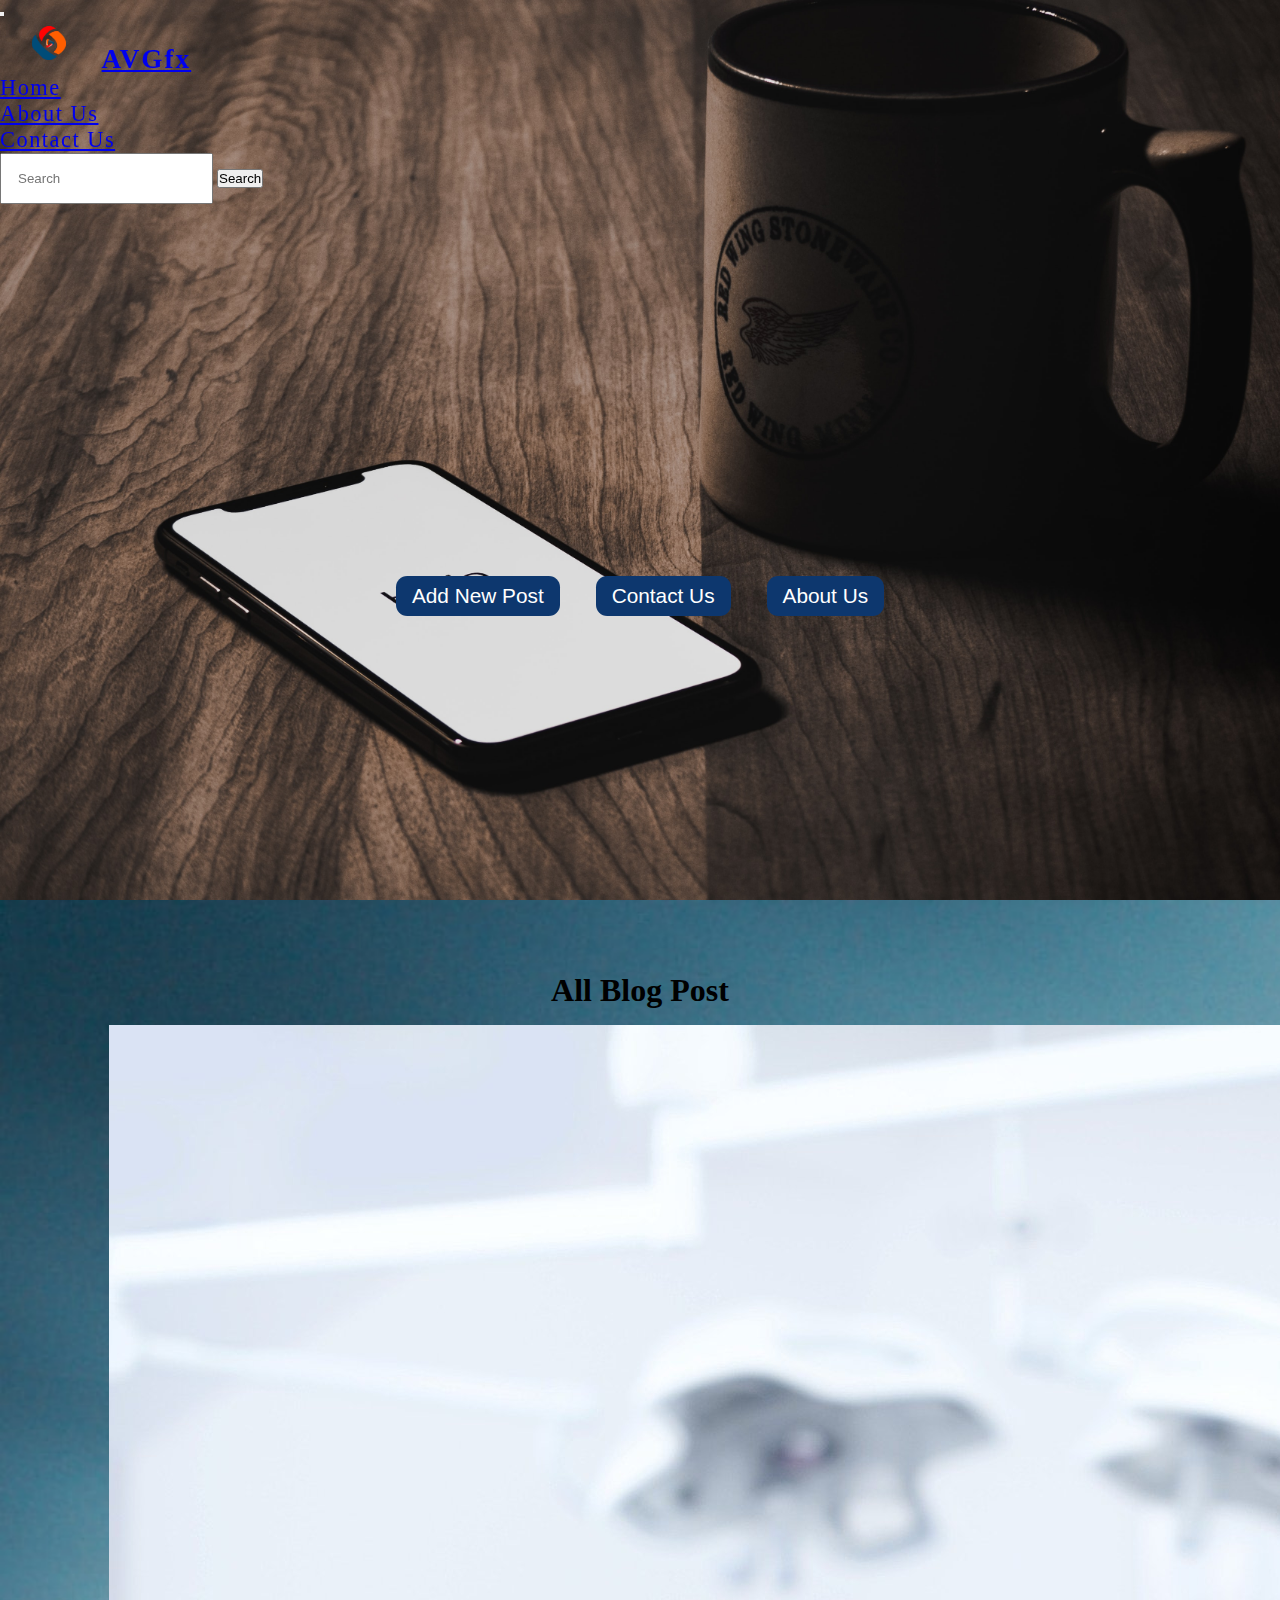
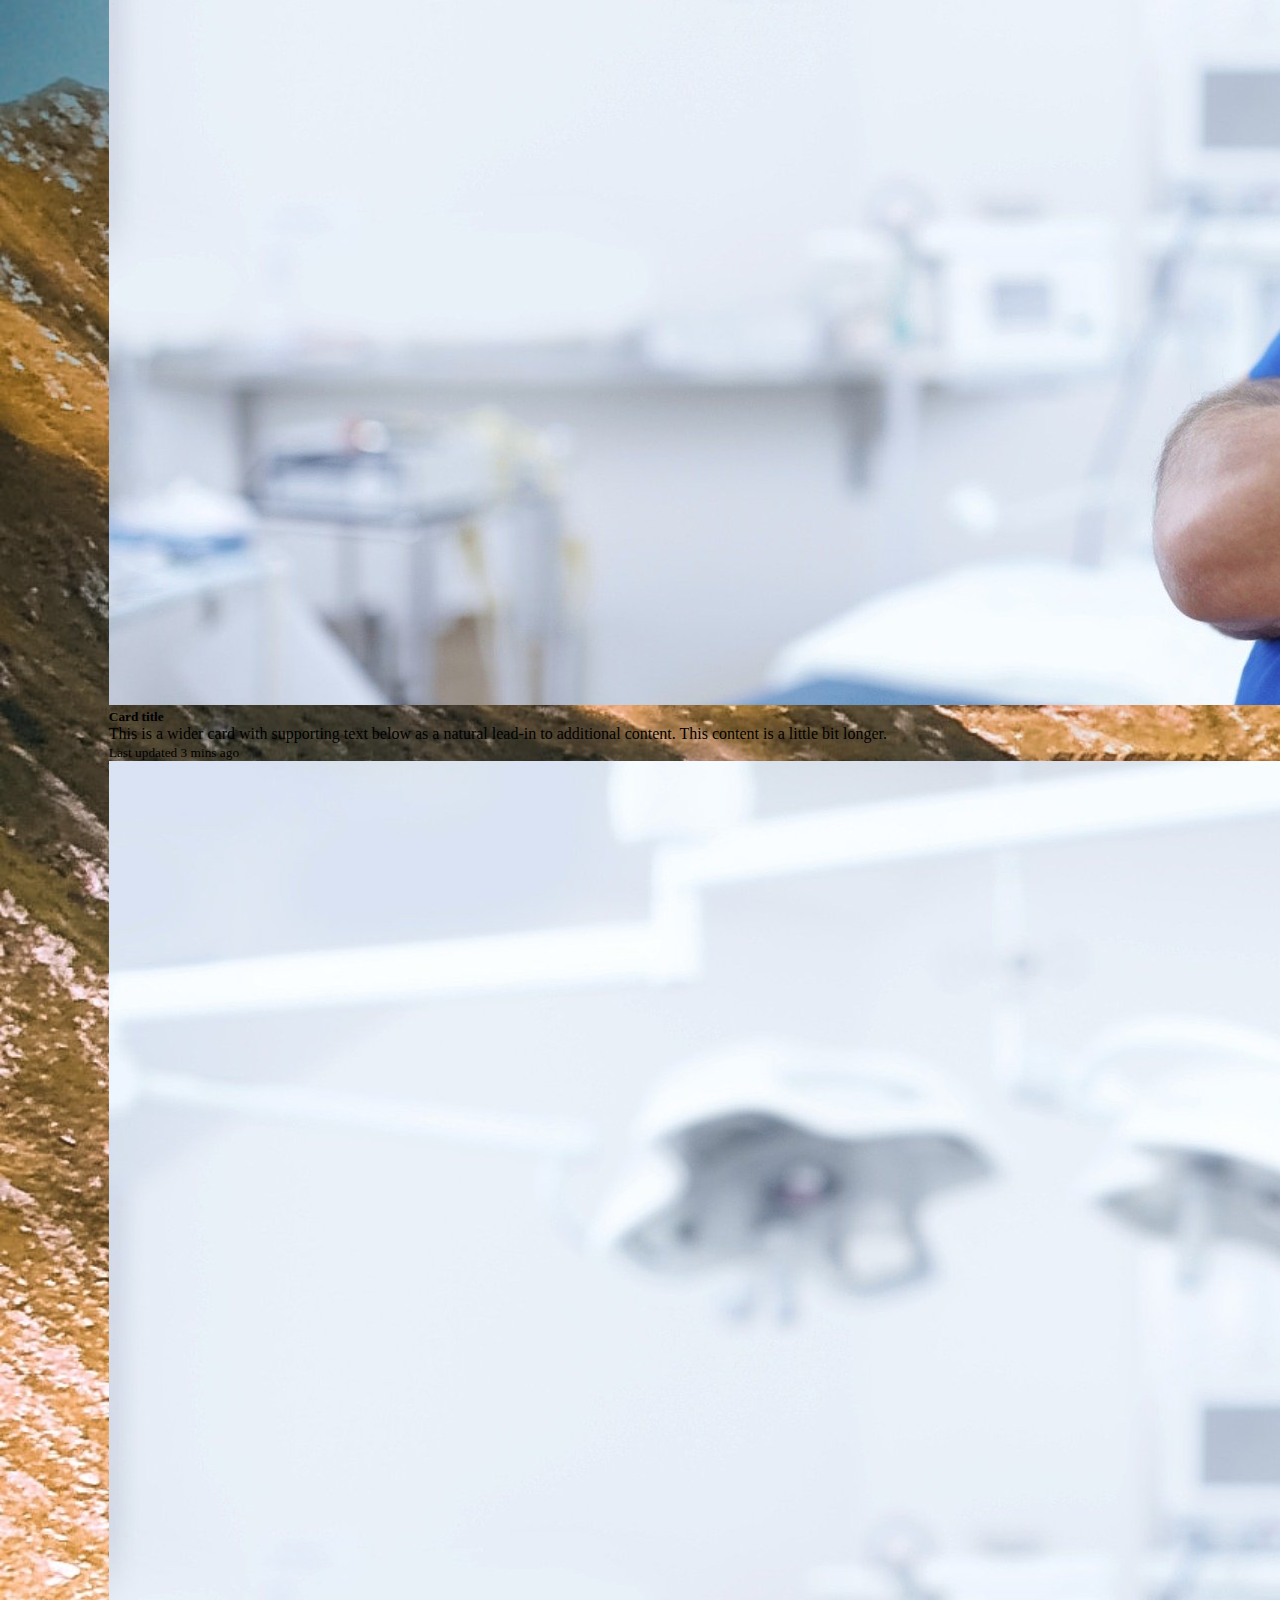
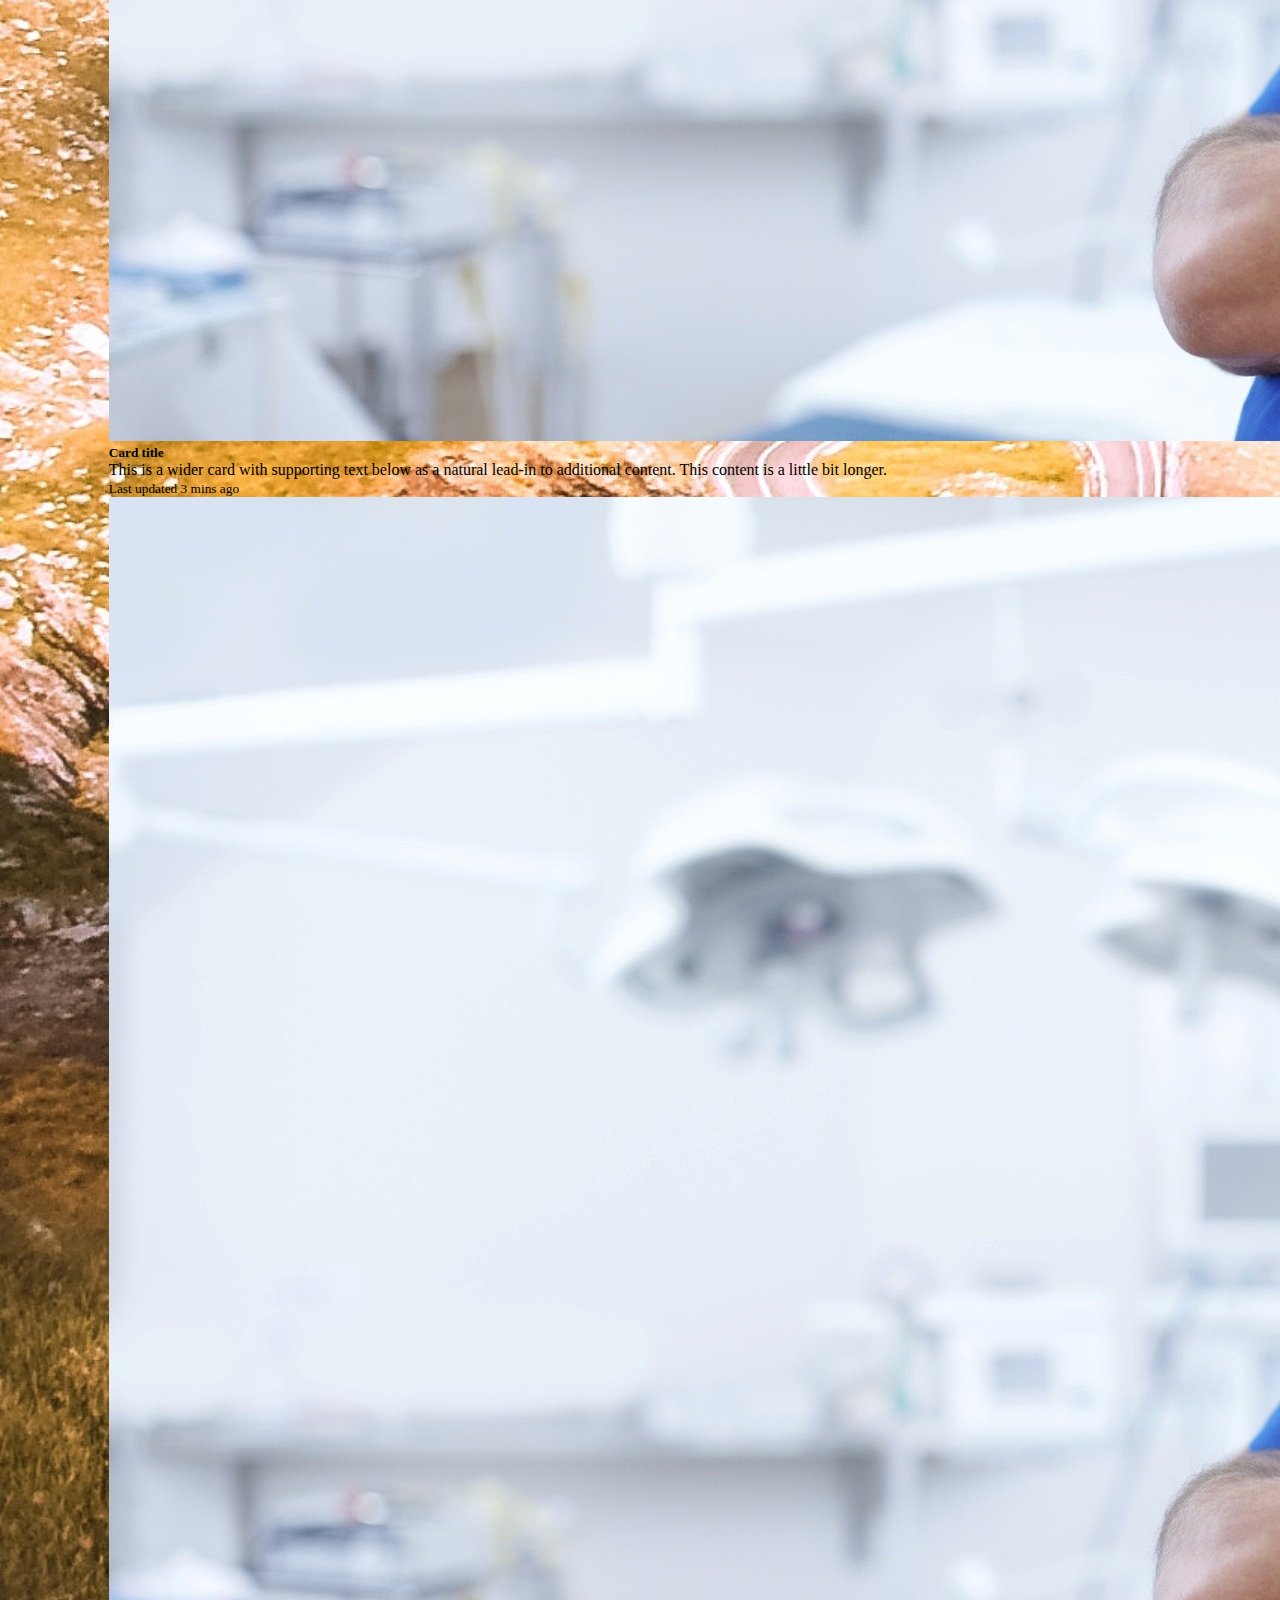
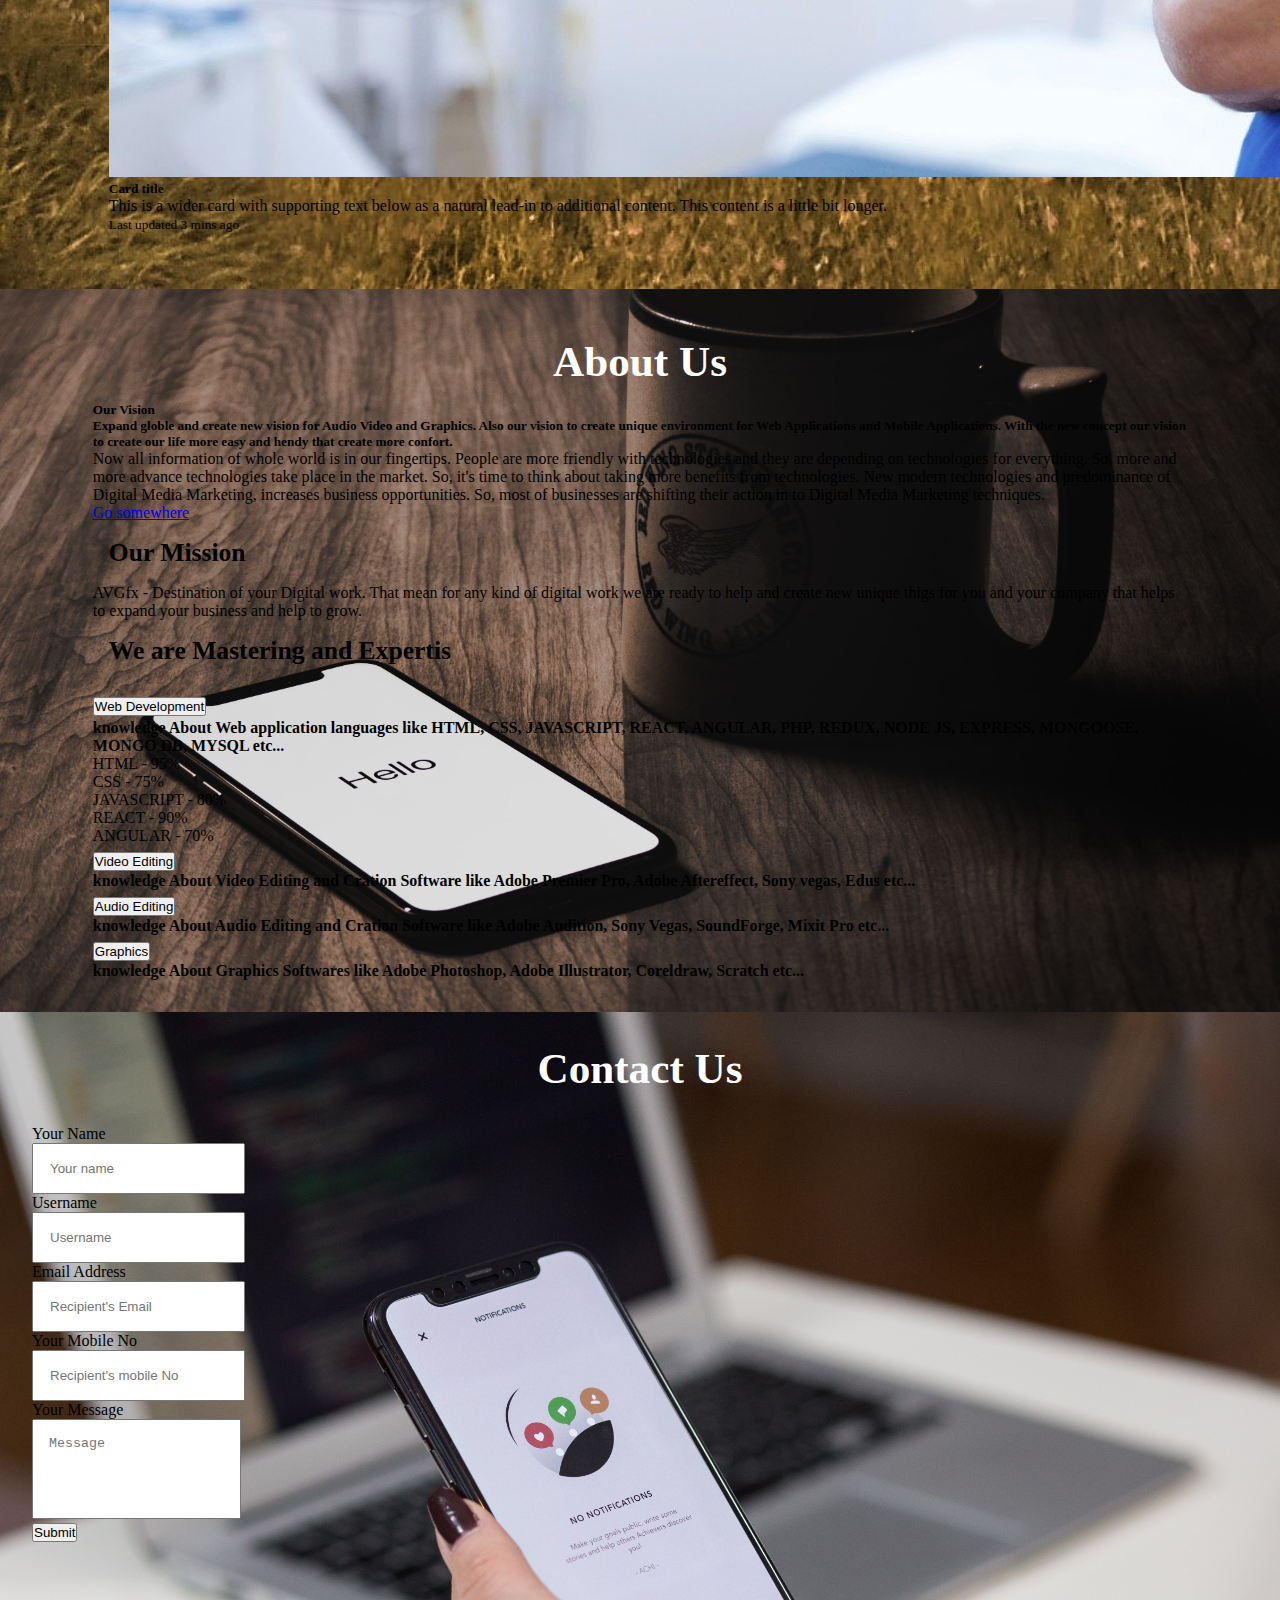
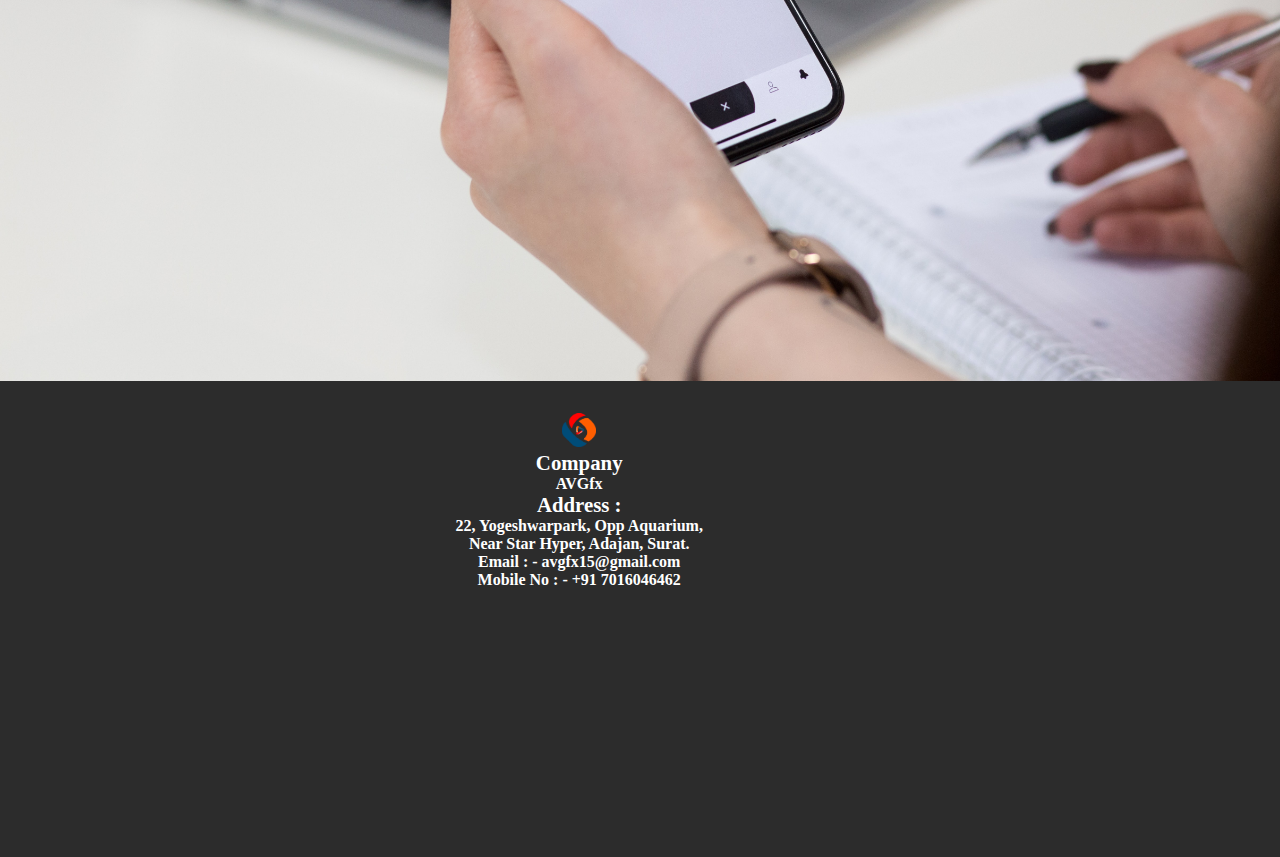
==== index.html @ 210a289c "Blog Post website" ====
<!DOCTYPE html>
<html lang="en">

<head>
  <meta charset="UTF-8" />
  <meta http-equiv="X-UA-Compatible" content="IE=edge" />
  <meta name="viewport" content="width=device-width, initial-scale=1.0" />

  <!-- Fontawasome Link Start  -->

  <link rel="stylesheet" href="https://cdnjs.cloudflare.com/ajax/libs/font-awesome/6.1.2/css/all.min.css"
    integrity="sha512-1sCRPdkRXhBV2PBLUdRb4tMg1w2YPf37qatUFeS7zlBy7jJI8Lf4VHwWfZZfpXtYSLy85pkm9GaYVYMfw5BC1A=="
    crossorigin="anonymous" referrerpolicy="no-referrer" />

  <!-- End Of Fontawasome Link Start  -->

  <!-- Bootstrap CSS Link  -->

  <link href="https://cdn.jsdelivr.net/npm/bootstrap@5.2.0/dist/css/bootstrap.min.css" rel="stylesheet"
    integrity="sha384-gH2yIJqKdNHPEq0n4Mqa/HGKIhSkIHeL5AyhkYV8i59U5AR6csBvApHHNl/vI1Bx" crossorigin="anonymous" />

  <!-- End Of Bootstrap CSS Link  -->

  <!-- Custom CSS File -->

  <link rel="stylesheet" href="style.css" />

  <!-- End Of Custom CSS File -->

  <title>Post</title>
</head>

<body>
  <!-- Background  -->

  <!-- <div class="bg"></div> -->

  <!-- End Of Background  -->

  <!-- Bootstrap Navbar start -->

  <nav class="navbar navbar-expand-lg navbar-dark bg-dark p-2">
    <div class="container-fluid">
      <button class="navbar-toggler" type="button" data-bs-toggle="collapse" data-bs-target="#navbarTogglerDemo01"
        aria-controls="navbarTogglerDemo01" aria-expanded="false" aria-label="Toggle navigation">
        <span class="navbar-toggler-icon"></span>
      </button>
      <div class="collapse navbar-collapse" id="navbarTogglerDemo01">
        <img src="./images/Akshar Vfx Gfx.png" alt="Logo" class="logo" />
        <a class="navbar-brand fs-3 cName" href="/">AVGfx</a>
        <ul class="navbar-nav ms-auto mb-2 mb-lg-0 navigation">
          <li class="nav-item">
            <a class="nav-link active" aria-current="page" href="/">Home</a>
          </li>
          <li class="nav-item">
            <a class="nav-link" href="#aboutUsPage">About Us</a>
          </li>
          <li class="nav-item">
            <a class="nav-link" href="#contactUsForm">Contact Us</a>
          </li>
        </ul>
        <form class="d-flex ms-5 search" role="search">
          <input class="form-control me-2 py-1" type="search" placeholder="Search" aria-label="Search" />
          <button class="btn btn-outline-success py-1" type="submit">
            Search
          </button>
        </form>
      </div>
    </div>
  </nav>

  <!-- End Of Bootstrap Navbar start -->

  <!-- Home page Image -->

  <div class="homeImg">
    <div class="addNewPost">
      <a href="#newPostForm">
        <button class="newPostBtn" id="addNewPost">Add New Post</button></a>
      <a href="#contactUsForm">
        <button class="newPostBtn" id="contactUs">Contact Us</button></a>
      <a href="#aboutUsPage">
        <button class="newPostBtn" id="AboutUs">About Us</button></a>
    </div>
  </div>
  <!-- End of Home page Image -->

  <!-- Add New Post Page  -->

  <div class="newPostForm" id="newPostForm">
    <div class="formBG">
      <h1 class="titleText mb-3 "">Input New Post Data</h1>
      <form action="" class=" formField" name="blogArrey">
        <div class="input-group mb-3">
          <span class="input-group-text" id="basic-addon1"><i class="fa-solid fa-images"></i></span>
          <input type="file" class="form-control" id="blogImgInput" placeholder="Blog Image" aria-label="blogImg"
            name="blogImgName" accept="image/*" aria-describedby=" basic-addon1" value="src" />
        </div>
        <div class="input-group mb-3">
          <span class="input-group-text" id="basic-addon1"><i class="fa-solid fa-heading"></i></span>
          <input type="text" class="form-control" id="blogTitleInput" placeholder="Blog Title" aria-label="blogTitle"
            name="blogTitleName" aria-describedby="basic-addon1" />
        </div>
        <div class="input-group mb-3">
          <span class="input-group-text"><i class="fa-solid fa-paragraph"></i></span>
          <textarea class="form-control messageText" name="blogPostName" aria-label="blogPostDetails"
            id="blogDetailsInput" placeholder="Blog Post Details"></textarea>
        </div>
        <div class="input-group mb-3">
          <span class="input-group-text" id="basic-addon1"><i class="fa-solid fa-hashtag"></i></span>
          <input type="text" class="form-control" name="blogTagName" id="blogTagInput" placeholder="Post Tag"
            aria-label="postTag" aria-describedby="basic-addon1" />
        </div>
        <div class="submitButton">
          <button class="btn btn-primary mt-3 submitBtn" type="submit" id="submitBtn">
            Submit
          </button>
        </div>
        </form>
    </div>
  </div>

  <!-- End Of Add New Post Page  -->

  <!-- All Blog Post View Start  -->
  <div class="blogPostBG">
    <div class="blogSection">
      <h1 class="blogGrTitle">All Blog Post</h1>
      <div class="row row-cols-1 row-cols-md-3 g-4 blogPost">
        <div class="col">
          <div class="card h-100">
            <img src="/images/doctor-1149149_1920.jpg" class="card-img-top blogImg" alt="..." />
            <div class="card-body">
              <h5 class="card-title blogTitle">Card title</h5>
              <p class="card-text blogText">
                This is a wider card with supporting text below as a natural
                lead-in to additional content. This content is a little bit
                longer.
              </p>
            </div>
            <div class="card-footer">
              <small class="text-muted blogFooter">Last updated 3 mins ago</small>
            </div>
          </div>
        </div>
        <div class="col">
          <div class="card h-100">
            <img src="/images/doctor-1149149_1920.jpg" class="card-img-top blogImg" alt="..." />
            <div class="card-body">
              <h5 class="card-title blogTitle">Card title</h5>
              <p class="card-text blogText">
                This is a wider card with supporting text below as a natural
                lead-in to additional content. This content is a little bit
                longer.
              </p>
            </div>
            <div class="card-footer">
              <small class="text-muted blogFooter">Last updated 3 mins ago</small>
            </div>
          </div>
        </div>
        <div class="col">
          <div class="card h-100">
            <img src="/images/doctor-1149149_1920.jpg" class="card-img-top blogImg" alt="..." />
            <div class="card-body">
              <h5 class="card-title blogTitle">Card title</h5>
              <p class="card-text blogText">
                This is a wider card with supporting text below as a natural
                lead-in to additional content. This content is a little bit
                longer.
              </p>
            </div>
            <div class="card-footer">
              <small class="text-muted blogFooter">Last updated 3 mins ago</small>
            </div>
          </div>
        </div>
        <div class="col blogBox" id="blogBox">
          <div class="card h-100">
            <img src="" class="card-img-top blogImg" id="blogImgOutput"></>
            <div class="card-body">
              <h5 class="card-title blogTitle" id="blogTitleOutput"></h5>
              <p class="card-text blogText1" id="blogDetailsOutput">
              </p>
            </div>
            <div class="card-footer">
              <p class="text-muted blogFooter1" id="blogTagOutput">
                </>
            </div>
          </div>
        </div>
      </div>
    </div>
  </div>
  <!-- End Of All Blog Post View Start  -->

  <!-- About Us section Start  -->
  <div class="aboutUsBG" id="aboutUsPage">
    <div class="aboutUs">
      <h1 class="aboutUsHead">About Us</h1>

      <!-- Our Vision Start  -->

      <div class="card m-3">
        <h5 class="card-header">Our Vision</h5>
        <div class="card-body">
          <h5 class="card-title">
            Expand globle and create new vision for Audio Video and Graphics. Also
            our vision to create unique environment for Web Applications and
            Mobile Applications. With the new concept our vision to create our
            life more easy and hendy that create more confort.
          </h5>
          <p class="card-text">
            Now all information of whole world is in our fingertips. People are
            more friendly with technologies and they are depending on technologies
            for everything. So, more and more advance technologies take place in
            the market. So, it's time to think about taking more benefits from
            technologies. New modern technologies and predominance of Digital
            Media Marketing, increases business opportunities. So, most of
            businesses are shifting their action in to Digital Media Marketing
            techniques.
          </p>
          <a href="#" class="btn btn-primary">Go somewhere</a>
        </div>
      </div>

      <!-- End Of Our Vision Start  -->

      <!-- Our Mission Start  -->

      <div class="card m-3">
        <div class="card-header fw-bolder mission">Our Mission</div>
        <div class="card-body">
          <blockquote class="blockquote mb-0">
            <p>
              AVGfx - Destination of your Digital work. That mean for any kind of
              digital work we are ready to help and create new unique thigs for
              you and your company that helps to expand your business and help to
              grow.
            </p>
          </blockquote>
        </div>
      </div>

      <!-- End Of Our Mission Start  -->

      <!-- We are mastering in Start  -->

      <div class="m-3 p-1 card bg-info">
        <h1 class="mastering">We are Mastering and Expertis</h1>

        <div class="accordion" id="accordionExample">
          <div class="accordion-item">
            <h1 class="accordion-header" id="headingOne">
              <button class="accordion-button text-bg-secondary fw-bolder fs-4" type="button" data-bs-toggle="collapse"
                data-bs-target="#collapseOne" aria-expanded="true" aria-controls="collapseOne">
                Web Development
              </button>
            </h1>
            <div id="collapseOne" class="accordion-collapse collapse show" aria-labelledby="headingOne"
              data-bs-parent="#accordionExample">
              <div class="accordion-body">
                <strong>knowledge About Web application languages like HTML, CSS,
                  JAVASCRIPT, REACT, ANGULAR, PHP, REDUX, NODE JS, EXPRESS,
                  MONGOOSE, MONGO DB, MYSQL etc...
                </strong>
              </div>
              <div class="container">
                <div class="progress m-3">
                  <div class="progress-bar" role="progressbar" aria-label="Example with label" style="width: 95%"
                    aria-valuenow="25" aria-valuemin="0" aria-valuemax="100">
                    HTML - 95%
                  </div>
                </div>
                <div class="progress m-3">
                  <div class="progress-bar bg-secondary" role="progressbar" aria-label="Example with label"
                    style="width: 75%" aria-valuenow="25" aria-valuemin="0" aria-valuemax="100">
                    CSS - 75%
                  </div>
                </div>
                <div class="progress m-3">
                  <div class="progress-bar bg-info text-black" role="progressbar" aria-label="Example with label"
                    style="width: 80%" aria-valuenow="25" aria-valuemin="0" aria-valuemax="100">
                    JAVASCRIPT - 80%
                  </div>
                </div>
                <div class="progress m-3">
                  <div class="progress-bar bg-warning text-black" role="progressbar" aria-label="Example with label"
                    style="width: 90%" aria-valuenow="25" aria-valuemin="0" aria-valuemax="100">
                    REACT - 90%
                  </div>
                </div>
                <div class="progress m-3">
                  <div class="progress-bar bg-success" role="progressbar" aria-label="Example with label"
                    style="width: 70%" aria-valuenow="25" aria-valuemin="0" aria-valuemax="100">
                    ANGULAR - 70%
                  </div>
                </div>
              </div>
            </div>
          </div>
          <div class="accordion-item">
            <h2 class="accordion-header" id="headingTwo">
              <button class="accordion-button collapsed text-bg-secondary fw-bolder fs-4" type="button"
                data-bs-toggle="collapse" data-bs-target="#collapseTwo" aria-expanded="false"
                aria-controls="collapseTwo">
                Video Editing
              </button>
            </h2>
            <div id="collapseTwo" class="accordion-collapse collapse" aria-labelledby="headingTwo"
              data-bs-parent="#accordionExample">
              <div class="accordion-body">
                <strong>
                  knowledge About Video Editing and Cration Software like Adobe
                  Premier Pro, Adobe Aftereffect, Sony vegas, Edus etc...
                </strong>
              </div>
            </div>
          </div>
          <div class="accordion-item">
            <h2 class="accordion-header" id="headingThree">
              <button class="accordion-button collapsed text-bg-secondary fw-bolder fs-4" type="button"
                data-bs-toggle="collapse" data-bs-target="#collapseThree" aria-expanded="false"
                aria-controls="collapseThree">
                Audio Editing
              </button>
            </h2>
            <div id="collapseThree" class="accordion-collapse collapse" aria-labelledby="headingThree"
              data-bs-parent="#accordionExample">
              <div class="accordion-body">
                <strong>
                  knowledge About Audio Editing and Cration Software like Adobe
                  Audition, Sony Vegas, SoundForge, Mixit Pro etc...
                </strong>
              </div>
            </div>
          </div>
          <div class="accordion-item">
            <h2 class="accordion-header" id="headingFour">
              <button class="accordion-button collapsed text-bg-secondary fw-bolder fs-4" type="button"
                data-bs-toggle="collapse" data-bs-target="#collapseFour" aria-expanded="false"
                aria-controls="collapseFour">
                Graphics
              </button>
            </h2>
            <div id="collapseFour" class="accordion-collapse collapse" aria-labelledby="headingFour"
              data-bs-parent="#accordionExample">
              <div class="accordion-body">
                <strong>knowledge About Graphics Softwares like Adobe Photoshop, Adobe
                  Illustrator, Coreldraw, Scratch etc...
                </strong>
              </div>
            </div>
          </div>
        </div>
      </div>
    </div>
  </div>

  <!-- End Of We are mastering in Start  -->

  <!-- End Of About us Page  -->

  <!-- Contact Us Form  -->

  <div class="contactUsBG" id="contactUsForm">
    <h1 class="contactUsHeading">Contact Us</h1>
    <form class="formStyle container" action="mailto:avgfx15@gmail.com">
      <label for="basic-url" class="form-label text-white fs-5">Your Name</label>
      <div class="input-group flex-nowrap mb-3">
        <span class="input-group-text" id="addon-wrapping"><i class="fa-solid fa-user"></i></span>
        <input type="text" class="form-control" placeholder="Your name" aria-label="Your name"
          aria-describedby="addon-wrapping" />
      </div>
      <label for="basic-url" class="form-label text-white fs-5">Username</label>
      <div class="input-group mb-3">
        <span class="input-group-text" id="basic-addon1"><i class="fa-solid fa-id-badge"></i></span>
        <input type="text" class="form-control" placeholder="Username" aria-label="Username"
          aria-describedby="basic-addon1" />
      </div>
      <label for="basic-url" class="form-label text-white fs-5">Email Address</label>
      <div class="input-group mb-3">
        <span class="input-group-text" id="basic-addon3"><i class="fa-solid fa-envelope"></i></span>
        <input type="text" class="form-control" placeholder="Recipient's Email" aria-label="Recipient's Email"
          aria-describedby="basic-addon2" />
      </div>
      <label for="basic-url" class="form-label text-white fs-5">Your Mobile No</label>
      <div class="input-group mb-3">
        <span class="input-group-text" id="basic-addon3"><i class="fa-solid fa-mobile"></i></span>
        <input type="text" class="form-control" placeholder="Recipient's mobile No" aria-label="Recipient's mobile no"
          id="basic-url" aria-describedby="basic-addon3" />
      </div>
      <label for="basic-url" class="form-label text-white fs-5">Your Message</label>
      <div class="input-group mb-3"><span class="input-group-text" id="basic-addon3"><i
            class="fa-solid fa-message"></i></span>
        <textarea class="form-control msgText" placeholder="Message" id="floatingTextarea2"
          style="height: 100px"></textarea>
      </div>
      <div class="input-group mb-3">
        <button type="button" class="btn btn-primary" id="contactSubmitBtn">Submit</button>
      </div>
    </form>
  </div>

  <!-- End Of Contact Us Form  -->

  <!-- Footer  -->

  <div class="footer">
    <div class="fRow row row-cols-1 row-cols-md-3 g-4">
      <div class="col footer_1">
        <img src="./images/Akshar Vfx Gfx.png" alt="Logo" class="logo fLogo" />
        <h5 class="footer-title">Company</h5>
        <p class="footer-text">AVGfx</p>
      </div>
      <div class="col footer_1">
        <h5 class="footer-title">Address :</h5>
        <p class="footer-text">
          22, Yogeshwarpark, Opp Aquarium,
        </p>
        <p class="footer-text">
          Near Star Hyper, Adajan, Surat.
        </p>
        <p class="footer-text">
          Email : - avgfx15@gmail.com
        </p>
        <p class="footer-text">
          Mobile No : - +91 7016046462
        </p>
      </div>
      <div class="col footer_1">
        <iframe class="map"
          src="https://www.google.com/maps/embed?pb=!1m18!1m12!1m3!1d3720.172010223439!2d72.78907971475721!3d21.185324787791195!2m3!1f0!2f0!3f0!3m2!1i1024!2i768!4f13.1!3m3!1m2!1s0x3be04d647820a703%3A0x55502dc9122843bc!2sAVGfx!5e0!3m2!1sen!2sin!4v1660238614441!5m2!1sen!2sin"
          width="500" height="200" style="border:0;" allowfullscreen="" loading="lazy"
          referrerpolicy="no-referrer-when-downgrade"></iframe>
      </div>
    </div>
  </div>

  <!-- End Of Footer  -->

  <!-- Bootstrap Javascript CDN  -->

  <script src="https://cdn.jsdelivr.net/npm/bootstrap@5.2.0/dist/js/bootstrap.bundle.min.js"
    integrity="sha384-A3rJD856KowSb7dwlZdYEkO39Gagi7vIsF0jrRAoQmDKKtQBHUuLZ9AsSv4jD4Xa"
    crossorigin="anonymous"></script>

  <!-- End Of Bootstrap Javascript CDN  -->



  <script src="script.js"></script>
</body>

</html>
---- style.css ----
* {
  margin: 0;
  padding: 0;
  box-sizing: border-box;
}

/* + Navbar Style Start  */

.navbar {
  width: 100%;
  position: fixed;
  z-index: 1000;
}

.logo {
  width: 2.1rem;
  margin: 0.5rem 2rem;
}

.cName {
  font-size: 1.7rem;
  font-weight: 600;
  letter-spacing: 2px;
}

.nav-link {
  font-size: 1.4rem;
  letter-spacing: 1.5px;
}

/* + End Of Navbar Style Start  */

.homeImg {
  width: 100%;
  height: 900px;
  background: url("/images/tyler-lastovich-2_jtT9tWZKQ-unsplash.jpg");
  background-size: cover;
  background-repeat: no-repeat;
}

/* + Add New Post Btn  */

.addNewPost {
  position: relative;
  top: 36rem;
  left: 0;
  text-align: center;
  /* overflow: visible; */
}

.newPostBtn {
  margin: 0 1rem;
  padding: 0.5rem 1rem;
  font-size: 1.3rem;
  border: none;
  border-radius: 0.7rem;
  background-color: rgb(13, 55, 110);
  color: white;
}
/* + End Of Add New Post Btn  */

/* + Add New Post Style Start  */

.newPostForm {
  display: none;
  visibility: hidden;
}

.formBG {
  width: 100%;
  height: 100%;
  background: url("./images/annie-spratt-6a3nqQ1YwBw-unsplash.jpg");
  background-size: cover;
  background-repeat: no-repeat;
  overflow: visible;
}

.newPostFormView {
  margin: 0 auto;
  display: block;
  visibility: visible;
}

.formField {
  padding: 2rem 10rem;
}

.form-control {
  padding: 1rem;
}

.titleText {
  text-align: center;
  color: white;
  padding-top: 2rem;
}
.messageText {
  font-size: 1.2rem;
  padding: 0.5rem;
  resize: none;
}

.submitBtn {
  font-size: 1.2rem;
  padding: 0.5rem 1rem;
}
/* + End Of Add New Post Style Start  */

/* + All Blog Post Display Start  */

.blogPostBG {
  background-image: url("/images/tiberiu-potec-Tokc7PKfSGM-unsplash.jpg");
  background-repeat: no-repeat;
  background-size: cover;
  padding: 2rem;
}
.blogSection {
  width: 90%;
  margin: 0.5rem auto;
  padding: 1rem;
}

.blogGrTitle {
  padding: 1rem;
  text-align: center;
}

.blogBox {
  display: none;
  visibility: hidden;
}

.blogBoxVisible {
  display: block;
  visibility: visible;
}

/* + End Of All Blog Post Display Start  */

/* + About Us Page Start  */

.aboutUsBG {
  width: 100%;
  height: 100%;
  padding: 2rem;
  background: url("/images/tyler-lastovich-2_jtT9tWZKQ-unsplash.jpg") center;
  background-size: cover;
  background-repeat: no-repeat;
}

.aboutUs {
  width: 90%;
  margin: 0 auto;
}

.aboutUsHead {
  color: white;
  text-align: center;
  padding: 1rem;
  font-size: 2.7rem;
}

.mastering,
.mission {
  font-size: 1.6rem;
  padding: 1rem;
  font-weight: 600;
}

/* + End Of About Us Page  */

/* + Contact Us Form Style  */

.contactUsBG {
  background: url(/images/freestocks-40k6ZqbsXuo-unsplash.jpg);
  background-repeat: no-repeat;
  background-size: cover;
  padding: 2rem;
}

.contactUsHeading {
  color: white;
  text-align: center;
  font-size: 2.7rem;
}

.formStyle {
  width: 100%;
  height: 88vh;
  margin: 2rem auto;
  position: relative;
}

.msgText {
  resize: none;
}

/* + End Of Contact Us Form Style  */

/* + Footer Section  */

.footer {
  width: 100%;
  padding: 2rem;
  background-color: rgb(44, 44, 44);
  color: white;
  font-weight: 600;
  position: sticky;
  justify-content: center;
}

.fRow {
  width: 90%;
}

.footer_1 {
  text-align: center;
  margin: auto 0;
}

.fLogo {
  margin: 0 auto;
}

.footer-title {
  font-size: 1.3rem;
  /* margin: 1rem 0; */
}

.mapBox {
  margin: auto 0;
}

.map {
  margin-top: 2rem;
  border-radius: 1rem;
}
/* + End Of Footer Section  */
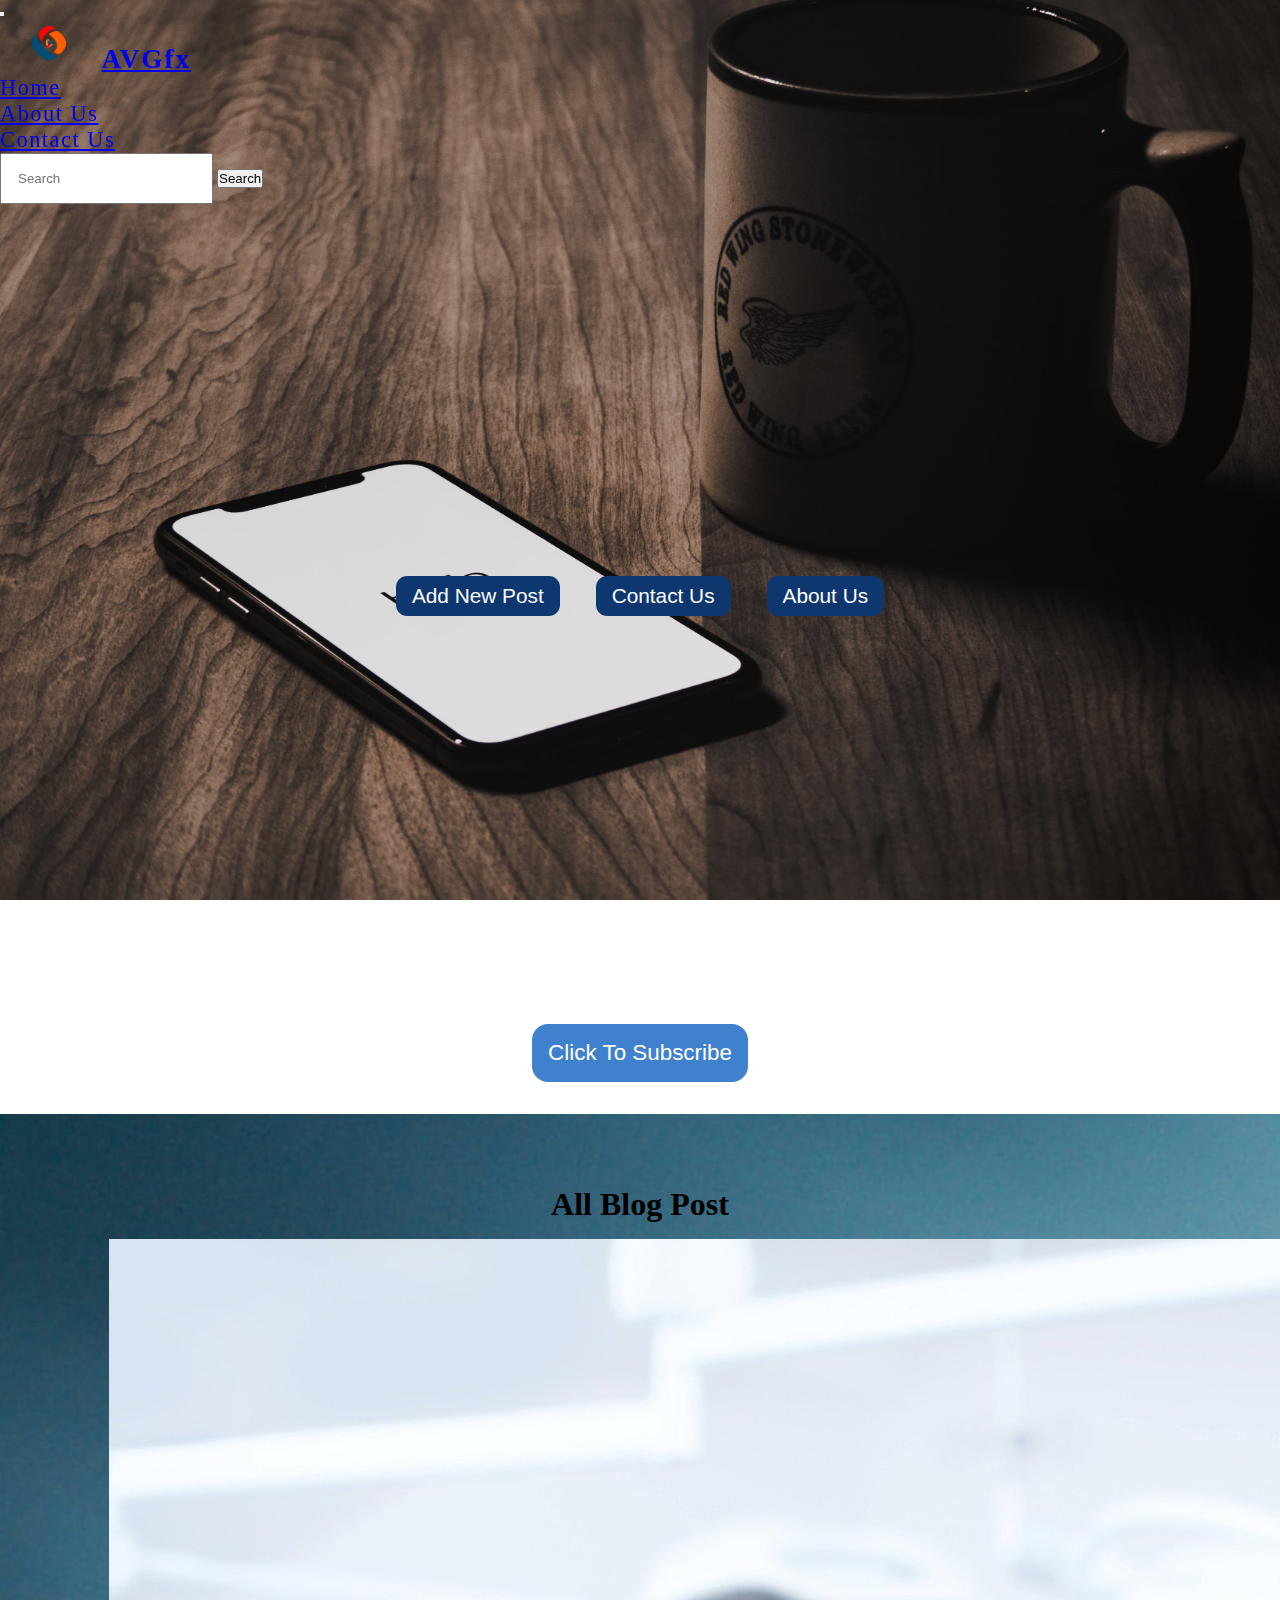
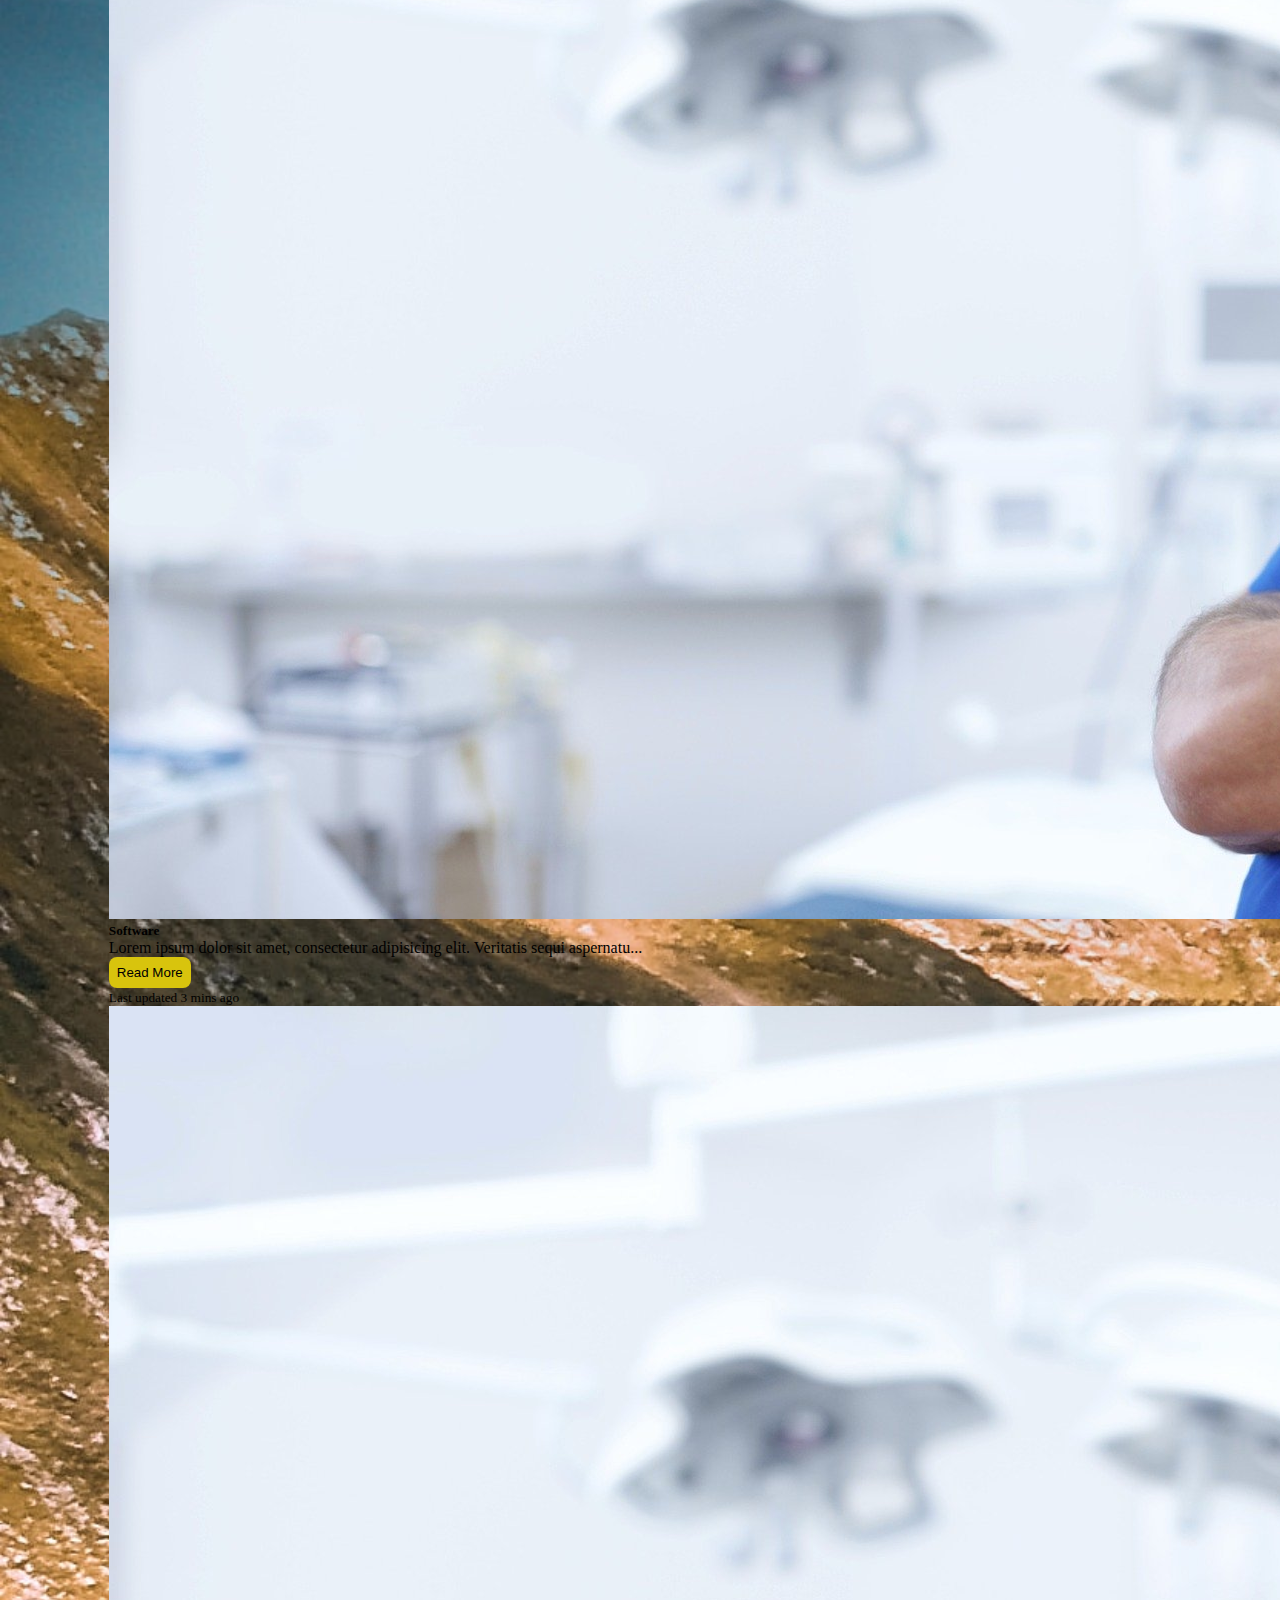
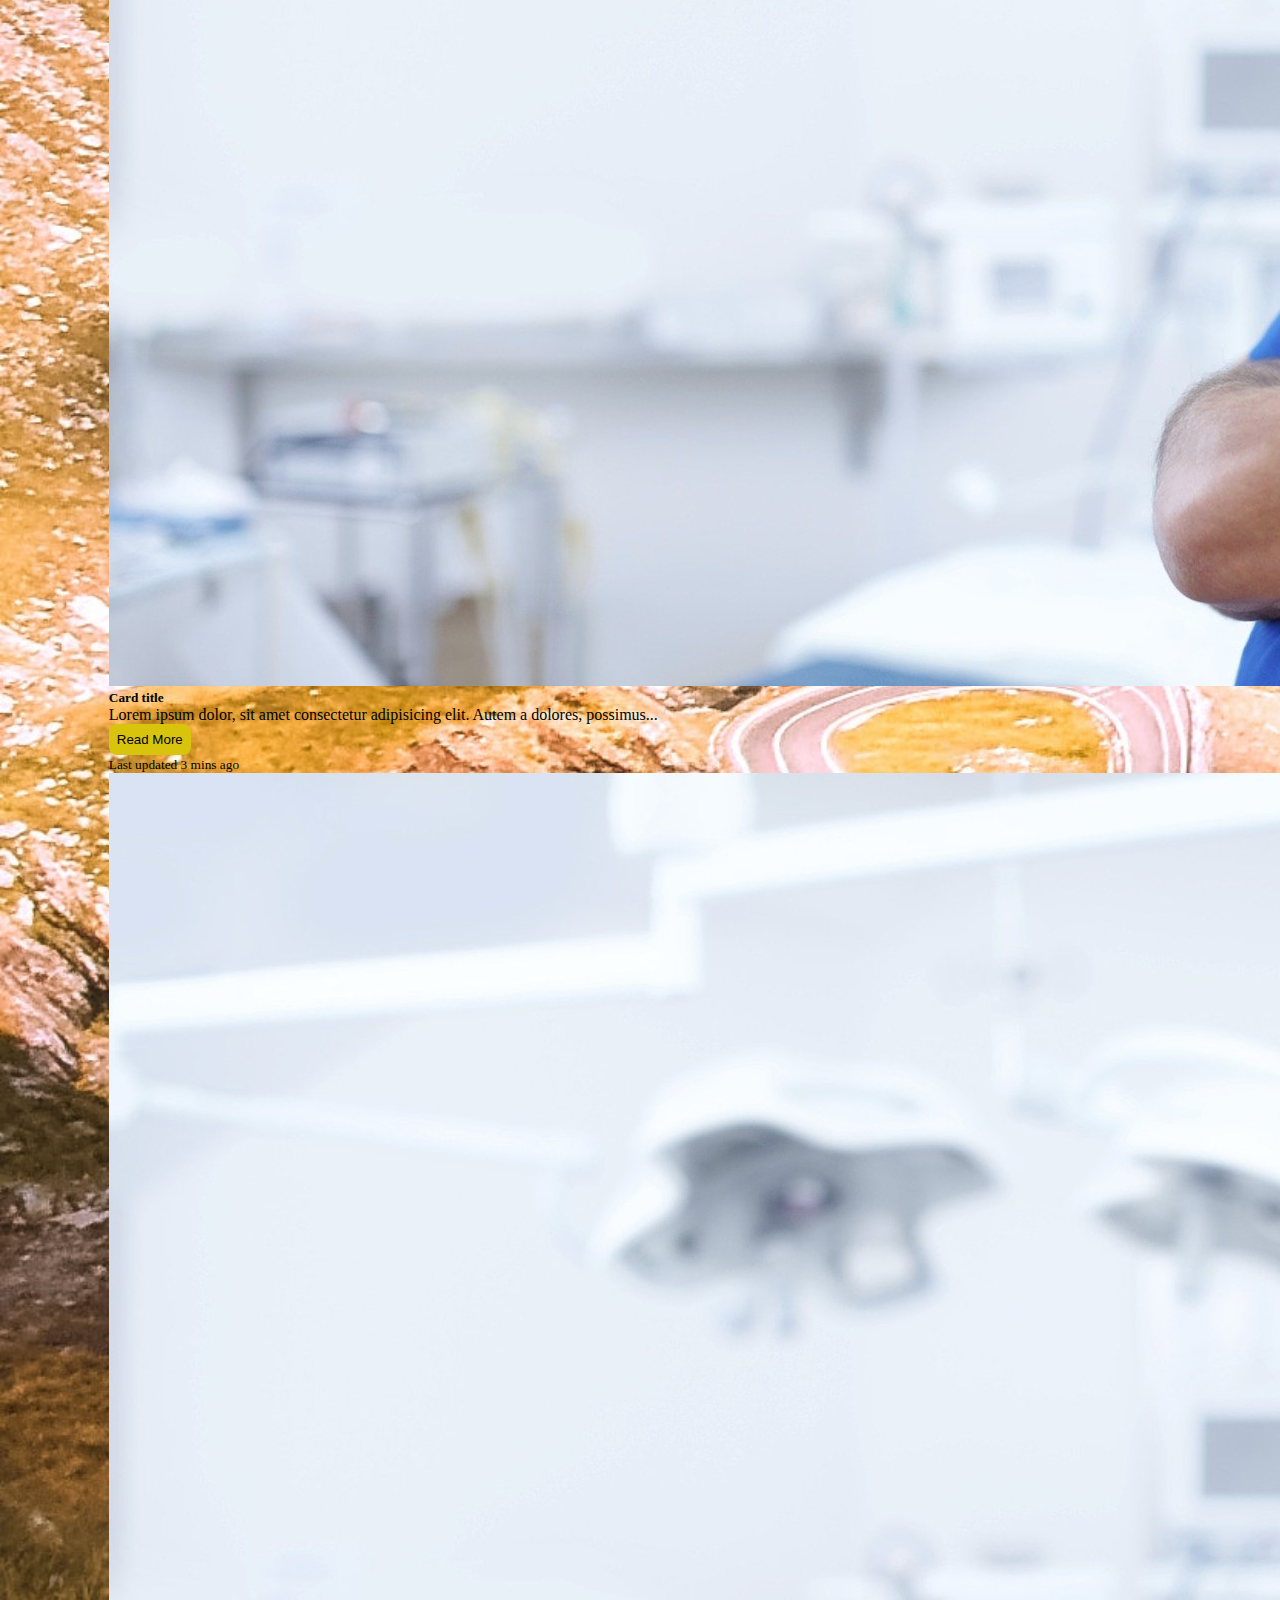
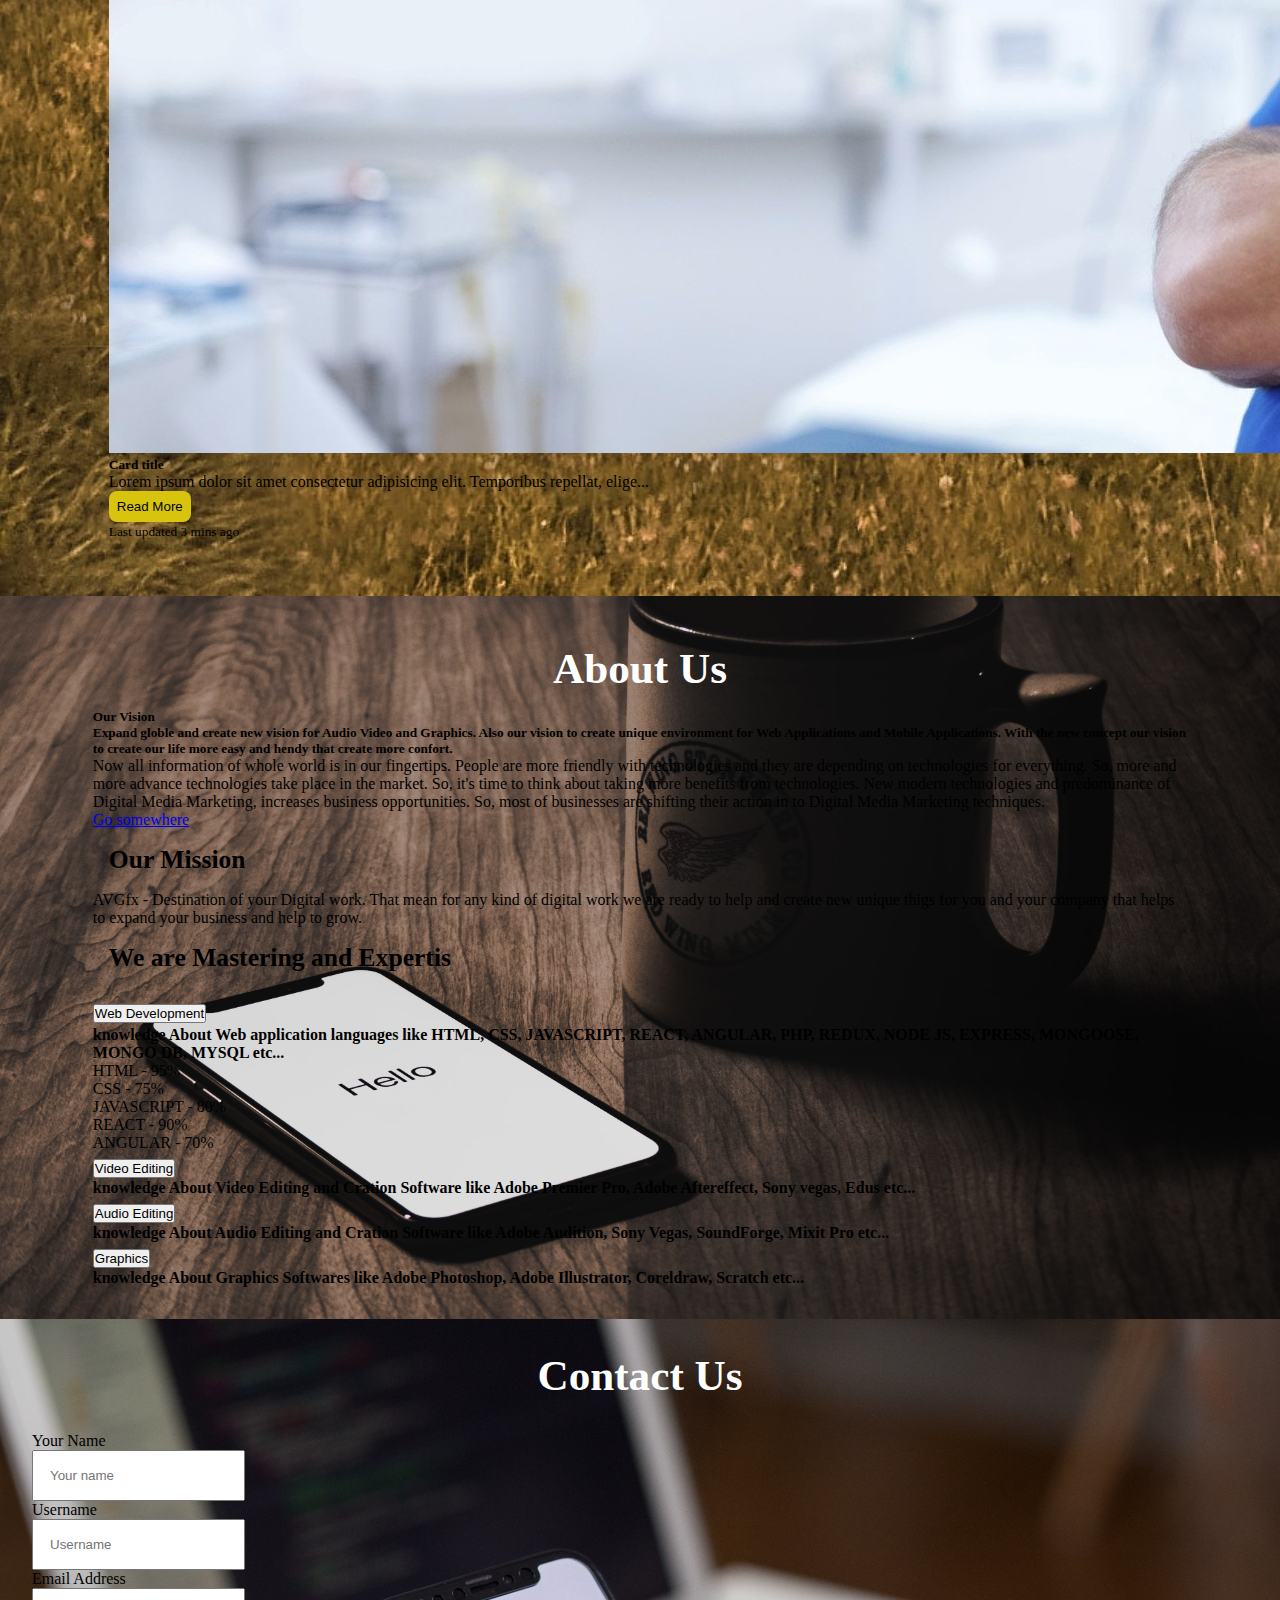
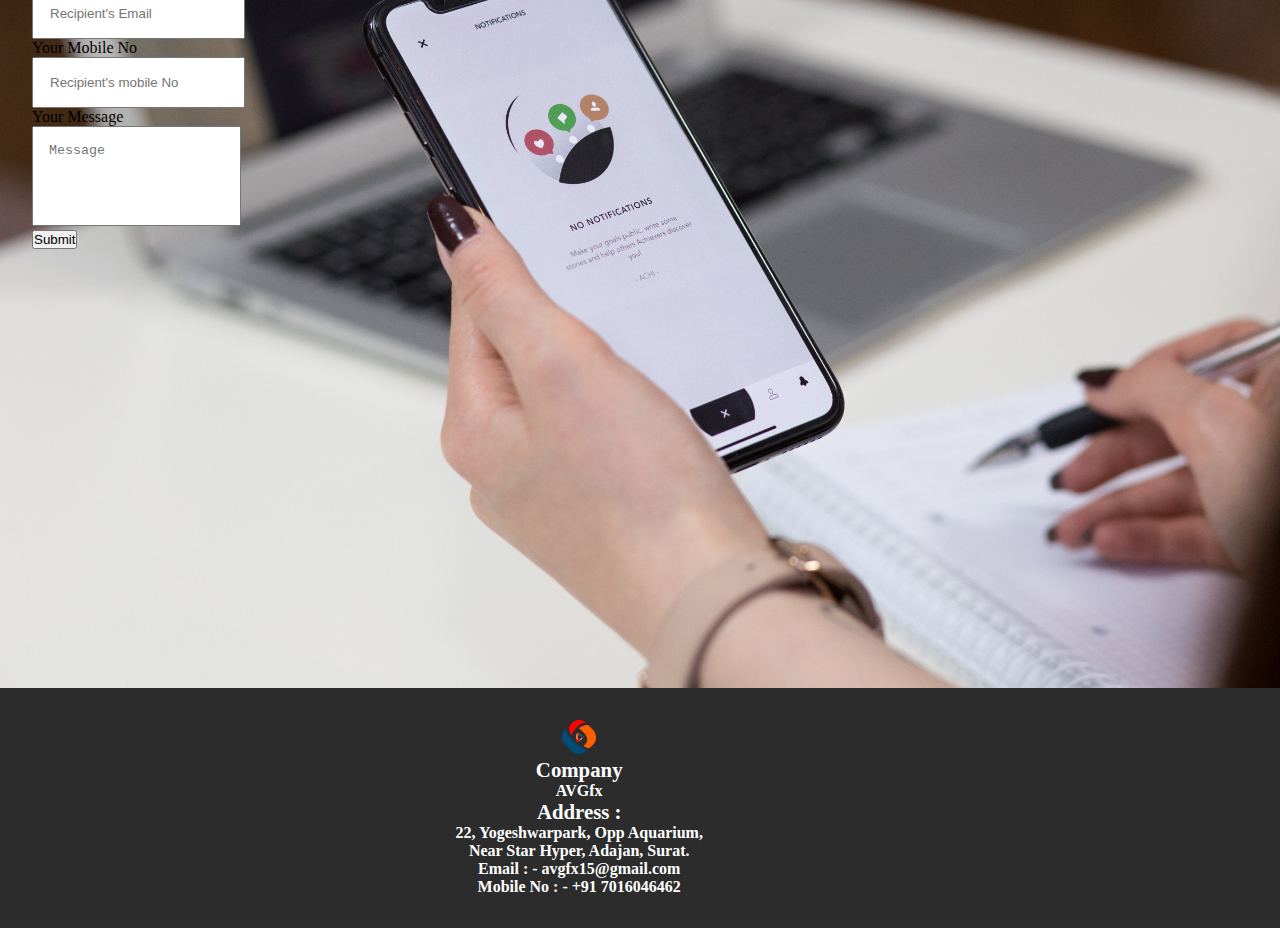
==== commit 89d3480c: "All final coding done" ====
--- a/index.html
+++ b/index.html
@@ -85,6 +85,19 @@
   </div>
   <!-- End of Home page Image -->
 
+  <!-- Newsletter Or Subscription Section Start  -->
+  <div class="newsletterSection">
+    <div class="newsletterBG">
+      <h3 class="newsletterHeading">Subscribe for Newsletter</h3>
+      <button class="subscribeBTN">Click To Subscribe</button>
+      <div class="alert alert-primary subscribeMessage" role="alert" id="subscribeMessage">
+        You have Subscribed Successfully
+      </div>
+
+    </div>
+  </div>
+  <!-- End Of Newsletter Or Subscription Section  -->
+
   <!-- Add New Post Page  -->
 
   <div class="newPostForm" id="newPostForm">
@@ -126,17 +139,30 @@
   <div class="blogPostBG">
     <div class="blogSection">
       <h1 class="blogGrTitle">All Blog Post</h1>
-      <div class="row row-cols-1 row-cols-md-3 g-4 blogPost">
+      <div class="row row-cols-1 row-cols-md-3 row-cols-sm-2  g-4 blogPost">
         <div class="col">
           <div class="card h-100">
             <img src="/images/doctor-1149149_1920.jpg" class="card-img-top blogImg" alt="..." />
-            <div class="card-body">
-              <h5 class="card-title blogTitle">Card title</h5>
+            <div class="card-body post">
+              <h5 class="card-title blogTitle">Software</h5>
               <p class="card-text blogText">
-                This is a wider card with supporting text below as a natural
-                lead-in to additional content. This content is a little bit
-                longer.
+                Lorem ipsum dolor sit amet, consectetur adipisicing elit. Veritatis sequi aspernatur officiis in
+                placeat, ex totam dicta dignissimos adipisci optio sunt nisi perspiciatis ipsam fugiat et voluptate
+                accusamus molestias? A asperiores quisquam iste, exercitationem consequatur illum voluptas atque animi
+                facilis quas odit officiis rem cumque, commodi ipsa fuga tenetur doloremque, repudiandae dolores aut?
+                Nulla laudantium accusamus impedit minus nisi voluptate, laborum iusto adipisci quasi beatae facilis
+                numquam suscipit optio nemo dicta illum labore quo? Consequatur optio neque esse iste quisquam fuga
+                omnis commodi pariatur ratione? Libero hic omnis facere ratione, expedita officia! Magnam nulla rem unde
+                neque debitis illum atque tenetur facere, laboriosam officia eum perspiciatis dolorem qui distinctio
+                natus cum quis assumenda voluptatem quae quo pariatur et corporis incidunt. Est blanditiis fugit iste
+                necessitatibus veritatis temporibus hic eligendi, nulla explicabo esse error ipsa vitae ut at officiis
+                mollitia aliquam quod non quam, neque nobis vero, asperiores rem. Quo doloremque reiciendis optio
+                provident explicabo eveniet, totam saepe dolorum deserunt, laboriosam sed perferendis aspernatur eum ex,
+                minus nostrum modi perspiciatis. Fuga eos numquam consequatur cupiditate debitis eligendi quis ab
+                incidunt aspernatur. Illo illum ipsam magni explicabo quasi libero natus, nulla quos, error pariatur
+                itaque iure officia consequatur omnis harum optio incidunt!
               </p>
+              <button class="readMore" onclick="readMoreText(this)">Read More</button>
             </div>
             <div class="card-footer">
               <small class="text-muted blogFooter">Last updated 3 mins ago</small>
@@ -146,13 +172,26 @@
         <div class="col">
           <div class="card h-100">
             <img src="/images/doctor-1149149_1920.jpg" class="card-img-top blogImg" alt="..." />
-            <div class="card-body">
+            <div class="card-body post">
               <h5 class="card-title blogTitle">Card title</h5>
               <p class="card-text blogText">
-                This is a wider card with supporting text below as a natural
-                lead-in to additional content. This content is a little bit
-                longer.
+                Lorem ipsum dolor, sit amet consectetur adipisicing elit. Autem a dolores, possimus totam nam ex amet
+                facere in, suscipit expedita sequi quaerat debitis beatae libero sit natus ipsam inventore eaque veniam!
+                Quis quos voluptate porro dolore beatae, quo deleniti assumenda, accusamus totam quia a. Unde recusandae
+                quas, delectus dolore qui quisquam numquam molestias corporis aliquid facere, iste possimus. Assumenda,
+                molestias mollitia? Doloremque dolorum ullam facilis minima blanditiis nihil fugiat ducimus explicabo
+                modi voluptates, impedit corporis, dolor fuga repellendus ratione perspiciatis quibusdam ipsa id culpa
+                autem corrupti, ab nisi. Repudiandae maxime animi accusamus rem natus! Praesentium possimus corrupti
+                debitis, voluptas est, esse magnam magni, officia ea excepturi provident corporis? Amet similique
+                voluptatem pariatur. Incidunt provident quia tempore alias quis! Quam, explicabo eveniet corrupti
+                maiores adipisci similique deleniti. Saepe magni facere placeat at voluptate consequatur ipsam, natus,
+                ipsa exercitationem ea amet? Repellat porro ipsum aperiam inventore ratione numquam nostrum corrupti,
+                quisquam ad animi incidunt maiores commodi, officiis labore, quas deleniti accusamus minus quia
+                consectetur officia sint. Cumque officia hic architecto in sed obcaecati voluptatibus voluptas quae
+                vitae facilis sit nesciunt dignissimos molestias, non pariatur laboriosam beatae, nulla quidem. Corrupti
+                est aliquid assumenda! Asperiores perspiciatis minima reprehenderit ipsam inventore consequuntur
               </p>
+              <button class="readMore" onclick="readMoreText(this)">Read More</button>
             </div>
             <div class="card-footer">
               <small class="text-muted blogFooter">Last updated 3 mins ago</small>
@@ -162,13 +201,23 @@
         <div class="col">
           <div class="card h-100">
             <img src="/images/doctor-1149149_1920.jpg" class="card-img-top blogImg" alt="..." />
-            <div class="card-body">
+            <div class="card-body post">
               <h5 class="card-title blogTitle">Card title</h5>
               <p class="card-text blogText">
-                This is a wider card with supporting text below as a natural
-                lead-in to additional content. This content is a little bit
-                longer.
+                Lorem ipsum dolor sit amet consectetur adipisicing elit. Temporibus repellat, eligendi distinctio
+                possimus facilis magni amet enim est? Nobis magnam facere inventore ipsa, error dolore sunt recusandae
+                maiores corporis doloribus quidem tenetur modi adipisci delectus totam fuga quod necessitatibus
+                consequatur saepe soluta praesentium vitae at! Autem facere voluptas voluptatum sed minima impedit
+                aliquam quasi at alias porro quo suscipit cumque incidunt iusto esse fuga repellat officia ipsa, aut
+                fugiat quisquam tempore. Velit blanditiis ea iste animi, eligendi id, dolorem quasi pariatur deleniti
+                recusandae quo ex nostrum repellat nisi nihil, maxime sunt! Quia reprehenderit delectus rerum harum eum
+                quod, magnam fugiat, perspiciatis vero aliquam accusantium repellat. Eum asperiores alias, voluptate
+                distinctio dicta tempore error pariatur sed. Corporis nihil nobis voluptas dolorum quidem, unde
+                cupiditate earum ipsa quos incidunt delectus accusantium saepe quis fugit laborum pariatur assumenda
+                repellendus nam. Tempore maxime molestias nesciunt! Dolore, esse? Amet a sint, natus aliquid est nemo
+                officia harum voluptas nam iure!
               </p>
+              <button class="readMore" onclick="readMoreText(this)">Read More</button>
             </div>
             <div class="card-footer">
               <small class="text-muted blogFooter">Last updated 3 mins ago</small>
@@ -178,10 +227,11 @@
         <div class="col blogBox" id="blogBox">
           <div class="card h-100">
             <img src="" class="card-img-top blogImg" id="blogImgOutput"></>
-            <div class="card-body">
+            <div class="card-body post">
               <h5 class="card-title blogTitle" id="blogTitleOutput"></h5>
-              <p class="card-text blogText1" id="blogDetailsOutput">
+              <p class="card-text blogText" id="blogDetailsOutput">
               </p>
+              <button class="readMore" onclick="readMoreText(this)">Read More</button>
             </div>
             <div class="card-footer">
               <p class="text-muted blogFooter1" id="blogTagOutput">
@@ -429,10 +479,10 @@
         </p>
       </div>
       <div class="col footer_1">
-        <iframe class="map"
+        <!-- <iframe class="map"
           src="https://www.google.com/maps/embed?pb=!1m18!1m12!1m3!1d3720.172010223439!2d72.78907971475721!3d21.185324787791195!2m3!1f0!2f0!3f0!3m2!1i1024!2i768!4f13.1!3m3!1m2!1s0x3be04d647820a703%3A0x55502dc9122843bc!2sAVGfx!5e0!3m2!1sen!2sin!4v1660238614441!5m2!1sen!2sin"
           width="500" height="200" style="border:0;" allowfullscreen="" loading="lazy"
-          referrerpolicy="no-referrer-when-downgrade"></iframe>
+          referrerpolicy="no-referrer-when-downgrade"></iframe> -->
       </div>
     </div>
   </div>
@@ -447,8 +497,6 @@
 
   <!-- End Of Bootstrap Javascript CDN  -->
 
-
-
   <script src="script.js"></script>
 </body>
 
--- a/style.css
+++ b/style.css
@@ -59,6 +59,57 @@
 }
 /* + End Of Add New Post Btn  */
 
+/* + Newsletter Or Subscription Section Start */
+
+.newsletterSection {
+  width: 100%;
+  height: 100%;
+  background: url("/images/nicholas-santoianni-bgFB2WJSvLA-unsplash.jpg") center;
+  background-size: cover;
+  background-repeat: no-repeat;
+  opacity: 0.8;
+}
+
+.newsletterBG {
+  padding: 2rem;
+  text-align: center;
+}
+
+.newsletterHeading {
+  color: white;
+  font-size: 2.4rem;
+  margin: 1rem;
+}
+
+.subscribeBTN {
+  padding: 1rem;
+  font-size: 1.4rem;
+  border: 0;
+  border-radius: 1rem;
+  background-color: rgb(16, 98, 192);
+  color: white;
+  margin-top: 1rem;
+}
+
+.subscribeMessage {
+  width: 50%;
+  margin: 0 auto;
+  margin-top: 2rem;
+  background-color: aquamarine;
+  color: black;
+  font-size: 1.3rem;
+  font-weight: 600;
+  display: none;
+  visibility: hidden;
+}
+
+.subscribeMessageDisplay {
+  display: block;
+  visibility: visible;
+}
+
+/* + End Of Newsletter Or Subscription Section Start */
+
 /* + Add New Post Style Start  */
 
 .newPostForm {
@@ -135,6 +186,17 @@
   visibility: visible;
 }
 
+.hide {
+  display: none;
+}
+
+.readMore {
+  padding: 0.5rem;
+  border: none;
+  border-radius: 0.5rem;
+  background-color: rgb(216, 196, 13);
+}
+
 /* + End Of All Blog Post Display Start  */
 
 /* + About Us Page Start  */
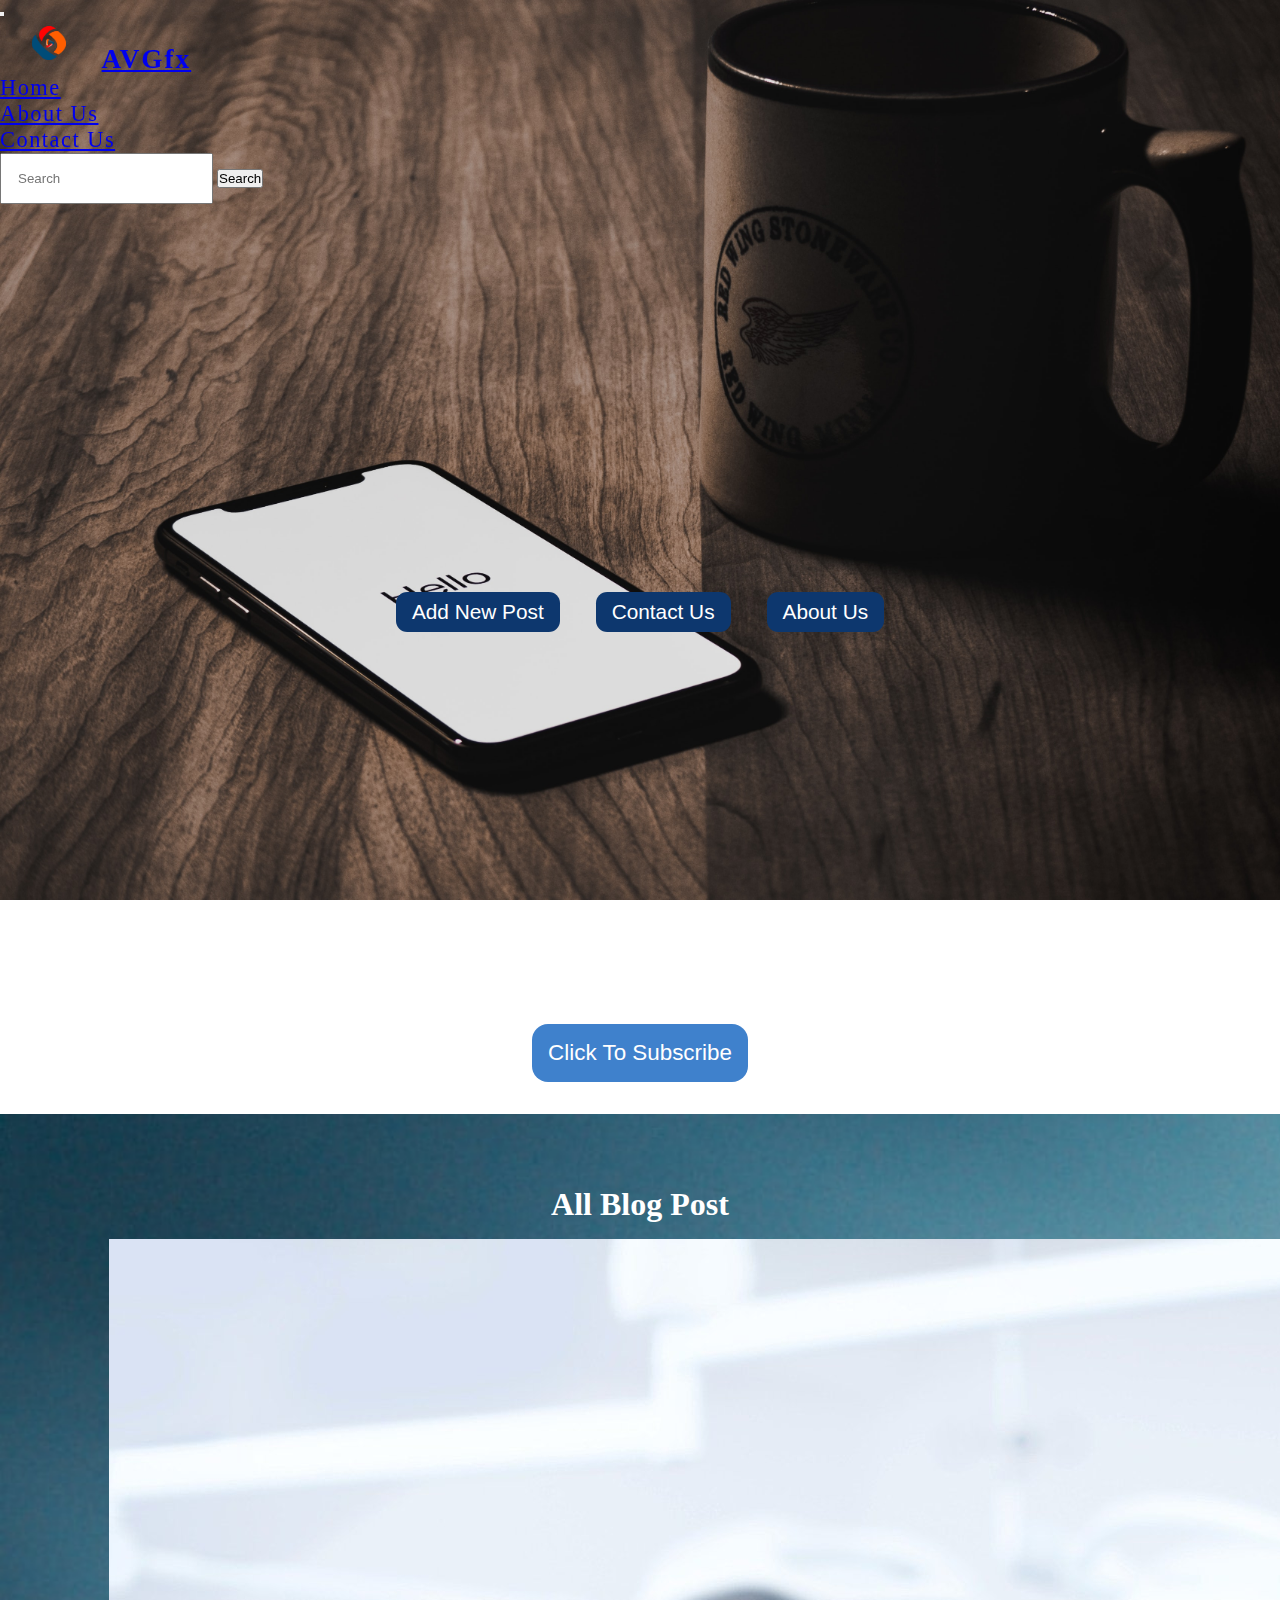
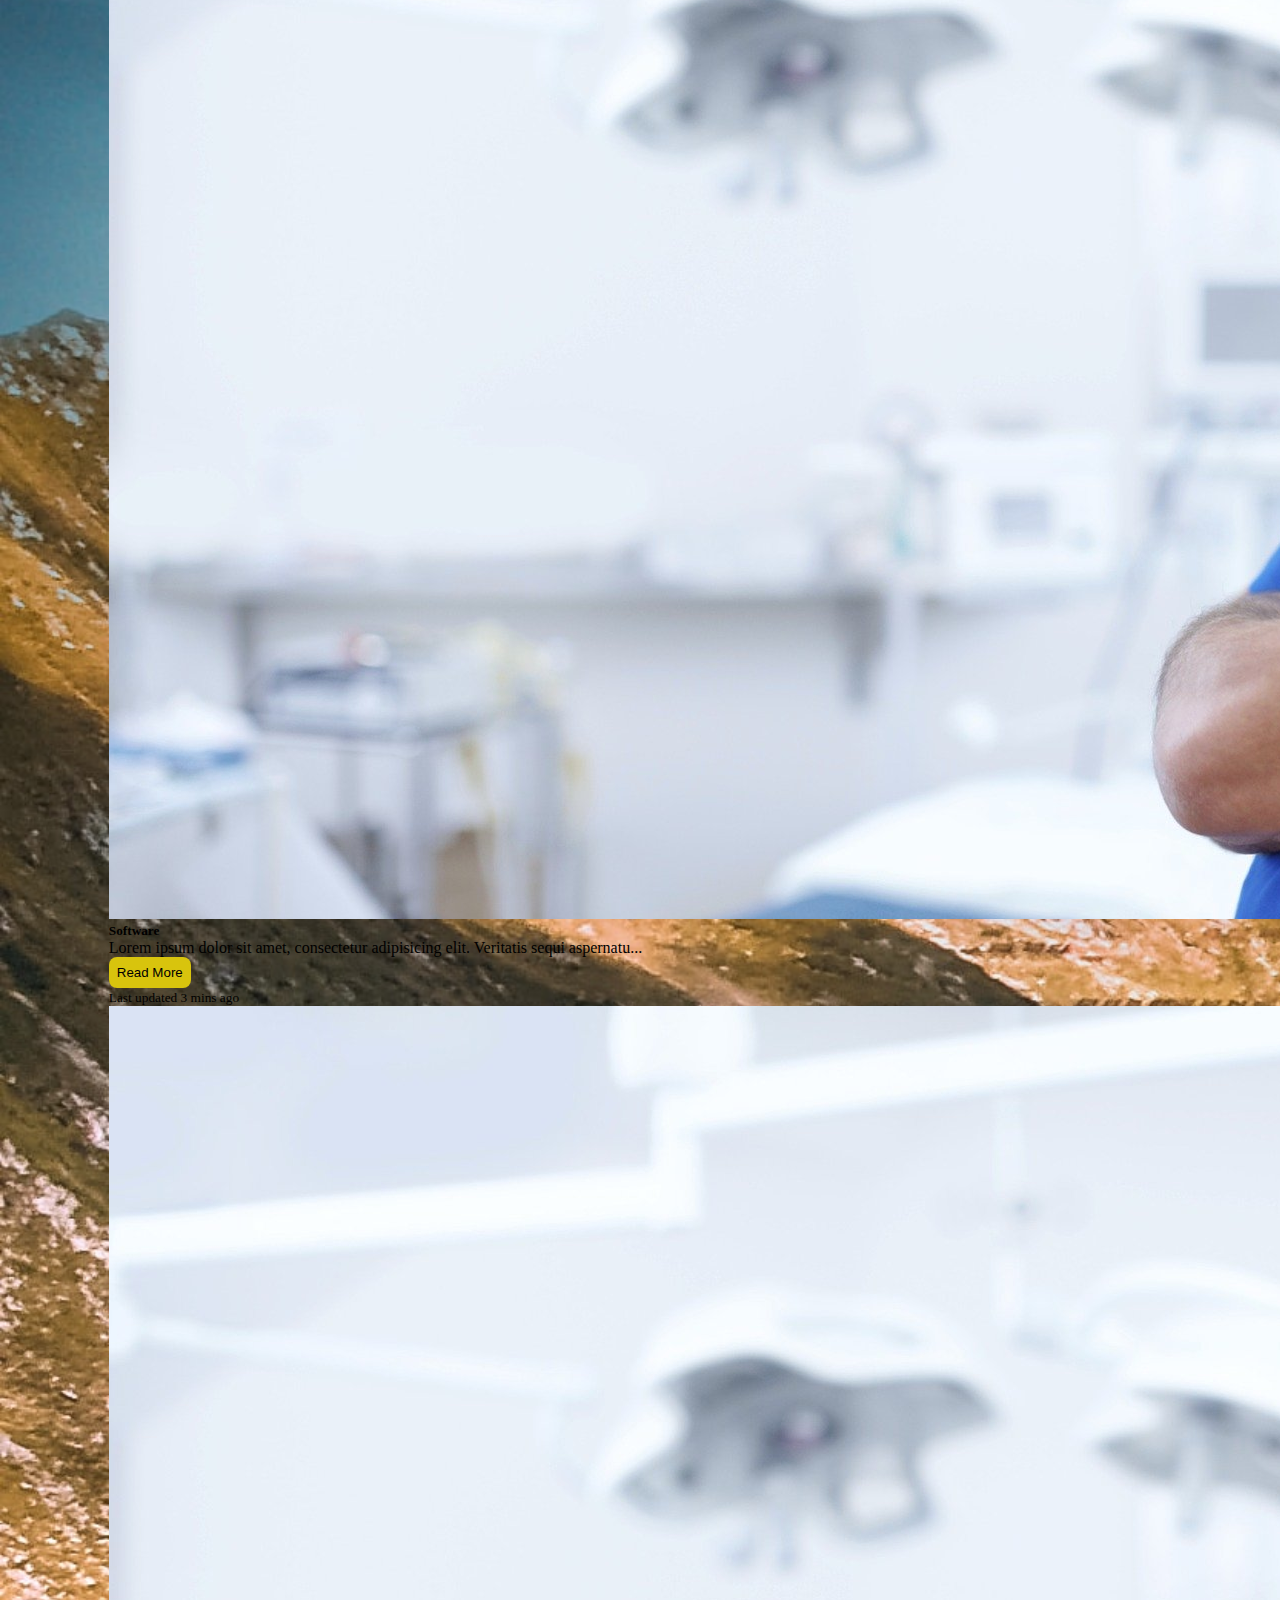
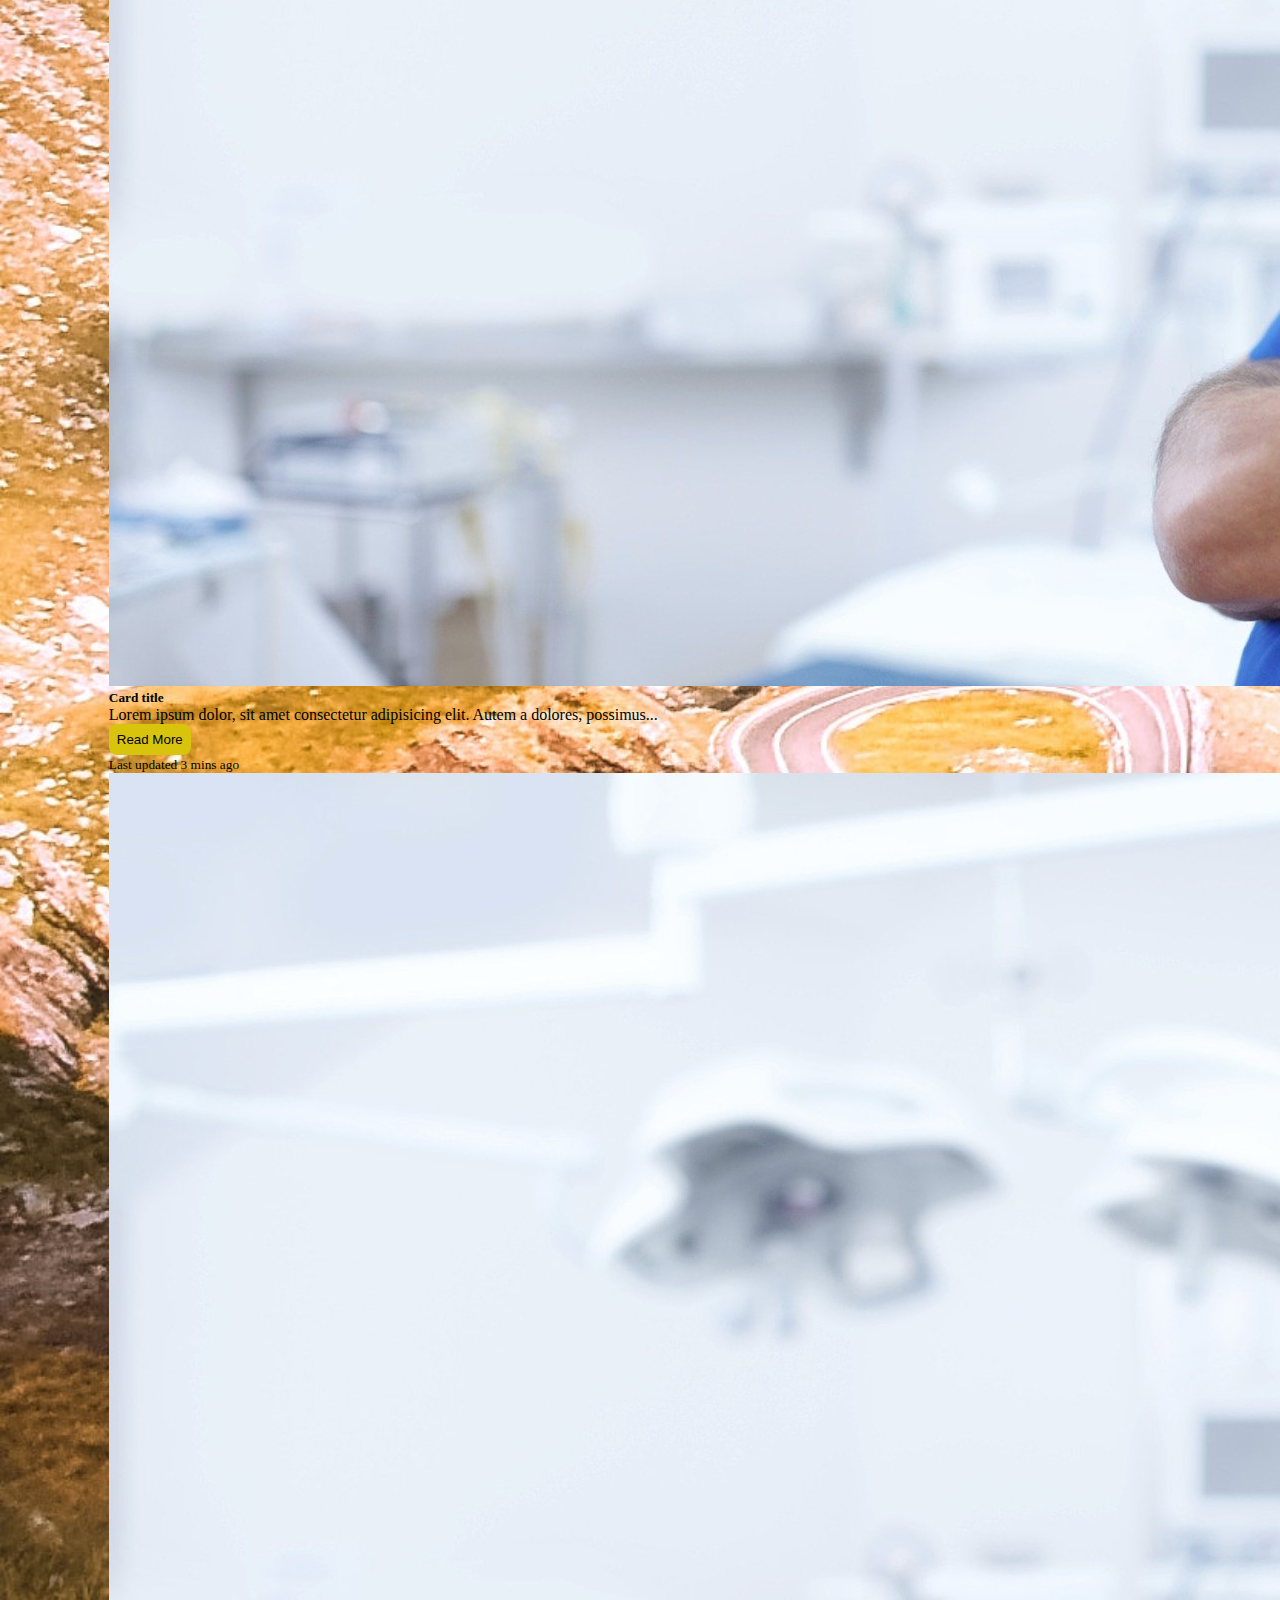
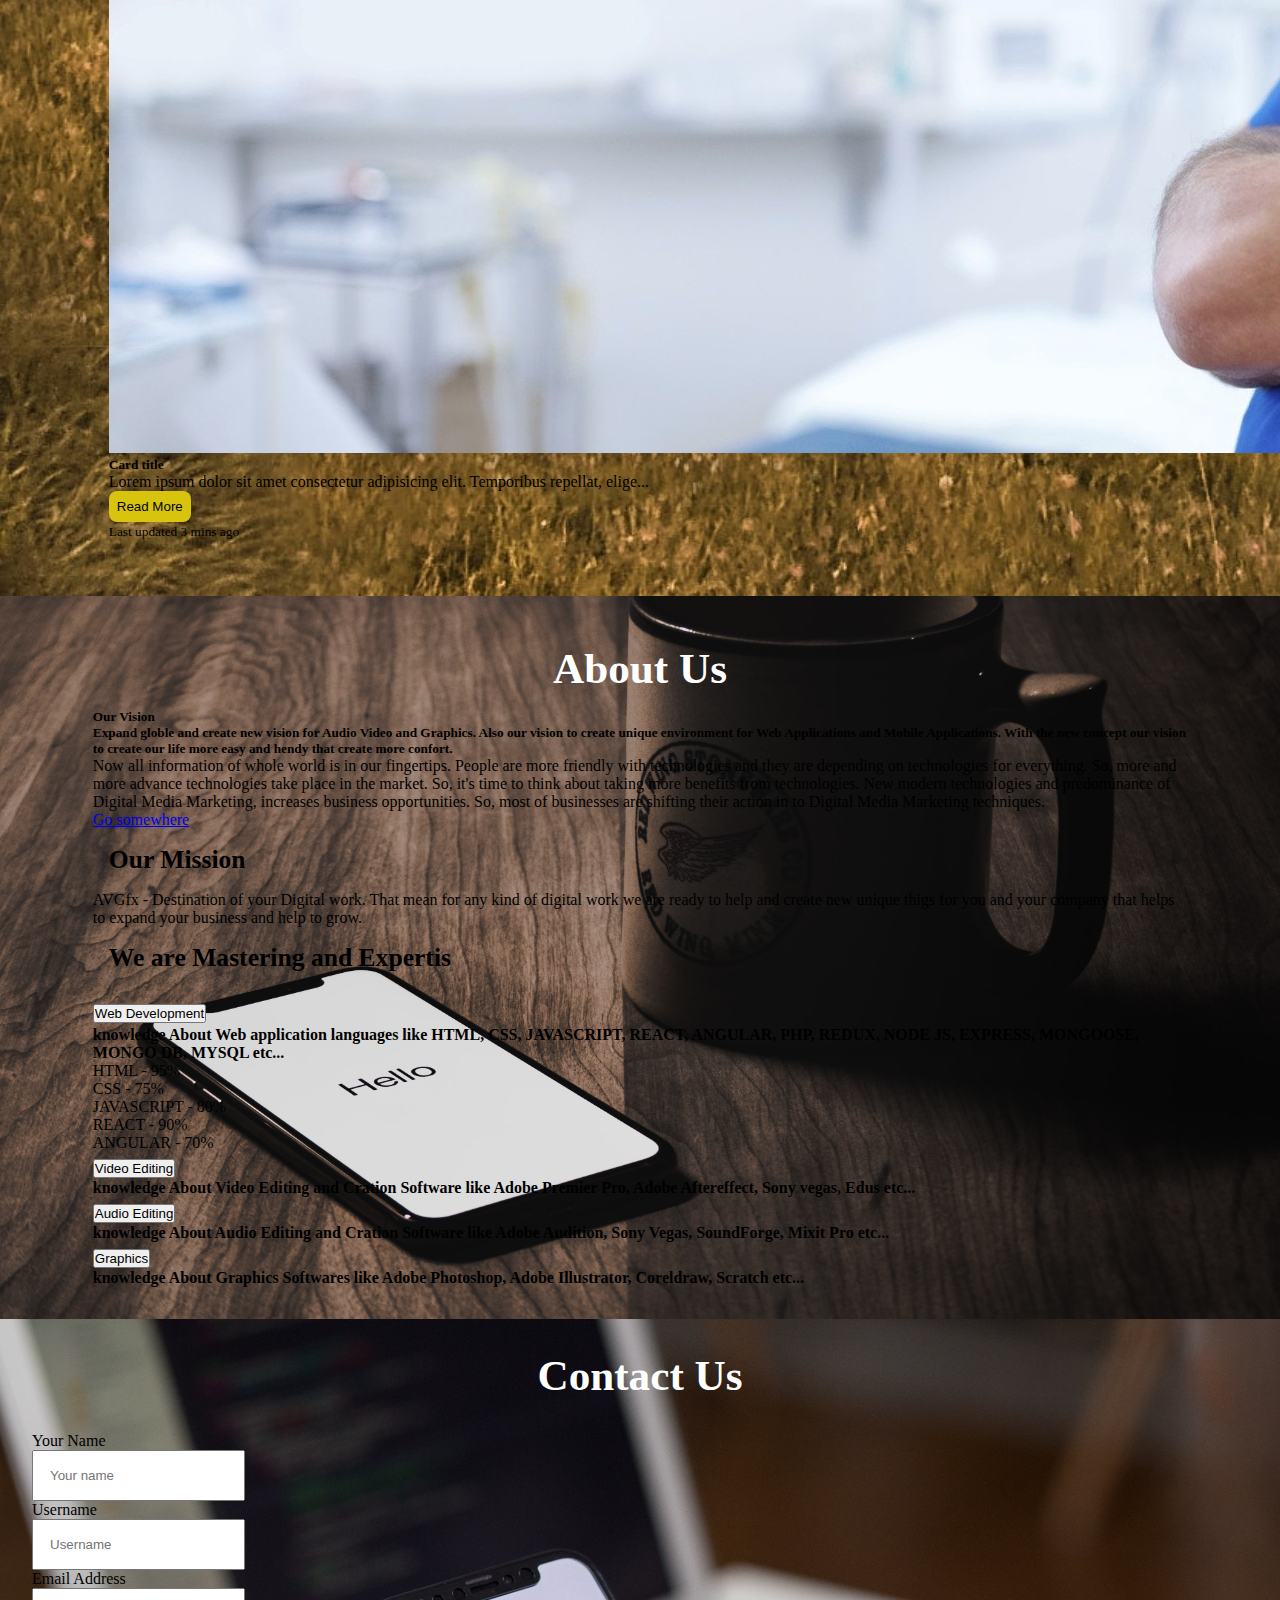
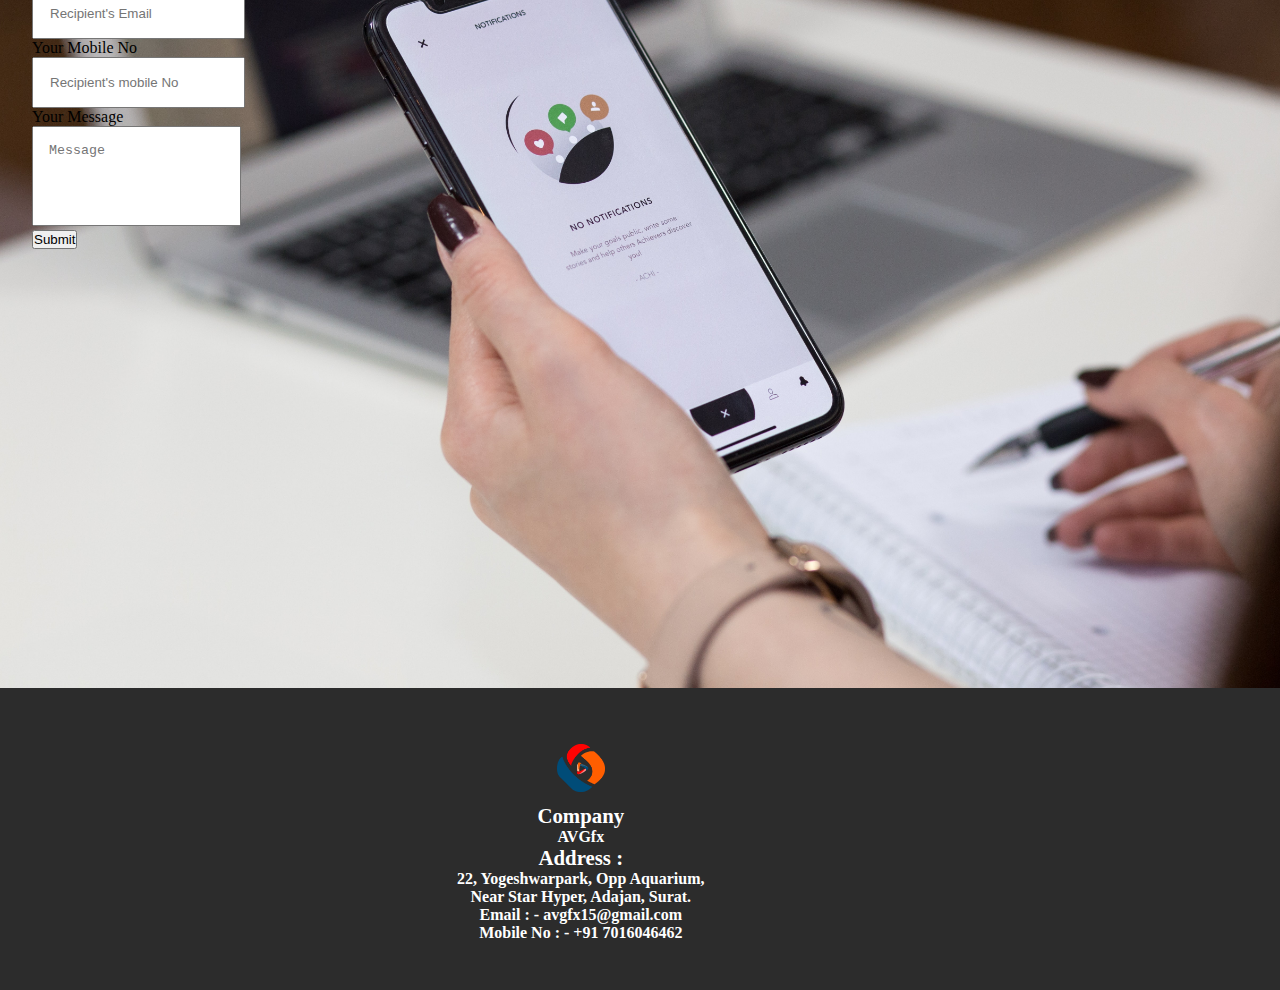
==== commit 587e2a25: "Styling and Coding Correction Done" ====
--- a/index.html
+++ b/index.html
@@ -457,7 +457,7 @@
   <!-- Footer  -->
 
   <div class="footer">
-    <div class="fRow row row-cols-1 row-cols-md-3 g-4">
+    <div class="fRow row row-cols-1 row-cols-md-2 g-4">
       <div class="col footer_1">
         <img src="./images/Akshar Vfx Gfx.png" alt="Logo" class="logo fLogo" />
         <h5 class="footer-title">Company</h5>
@@ -478,14 +478,11 @@
           Mobile No : - +91 7016046462
         </p>
       </div>
-      <div class="col footer_1">
-        <!-- <iframe class="map"
-          src="https://www.google.com/maps/embed?pb=!1m18!1m12!1m3!1d3720.172010223439!2d72.78907971475721!3d21.185324787791195!2m3!1f0!2f0!3f0!3m2!1i1024!2i768!4f13.1!3m3!1m2!1s0x3be04d647820a703%3A0x55502dc9122843bc!2sAVGfx!5e0!3m2!1sen!2sin!4v1660238614441!5m2!1sen!2sin"
-          width="500" height="200" style="border:0;" allowfullscreen="" loading="lazy"
-          referrerpolicy="no-referrer-when-downgrade"></iframe> -->
-      </div>
-    </div>
-  </div>
+    </div>
+  </div>
+
+
+
 
   <!-- End Of Footer  -->
 
--- a/style.css
+++ b/style.css
@@ -49,7 +49,7 @@
 }
 
 .newPostBtn {
-  margin: 0 1rem;
+  margin: 1rem;
   padding: 0.5rem 1rem;
   font-size: 1.3rem;
   border: none;
@@ -174,6 +174,7 @@
 .blogGrTitle {
   padding: 1rem;
   text-align: center;
+  color: white;
 }
 
 .blogBox {
@@ -263,12 +264,13 @@
 
 .footer {
   width: 100%;
-  padding: 2rem;
+  height: 100%;
+  padding: 3rem;
   background-color: rgb(44, 44, 44);
   color: white;
   font-weight: 600;
   position: sticky;
-  justify-content: center;
+  align-self: center;
 }
 
 .fRow {
@@ -277,24 +279,19 @@
 
 .footer_1 {
   text-align: center;
-  margin: auto 0;
+  align-self: center;
 }
 
 .fLogo {
-  margin: 0 auto;
+  width: 3rem;
+}
+
+.footer-text {
+  margin: auto;
 }
 
 .footer-title {
   font-size: 1.3rem;
-  /* margin: 1rem 0; */
-}
-
-.mapBox {
-  margin: auto 0;
-}
-
-.map {
-  margin-top: 2rem;
-  border-radius: 1rem;
-}
+}
+
 /* + End Of Footer Section  */
